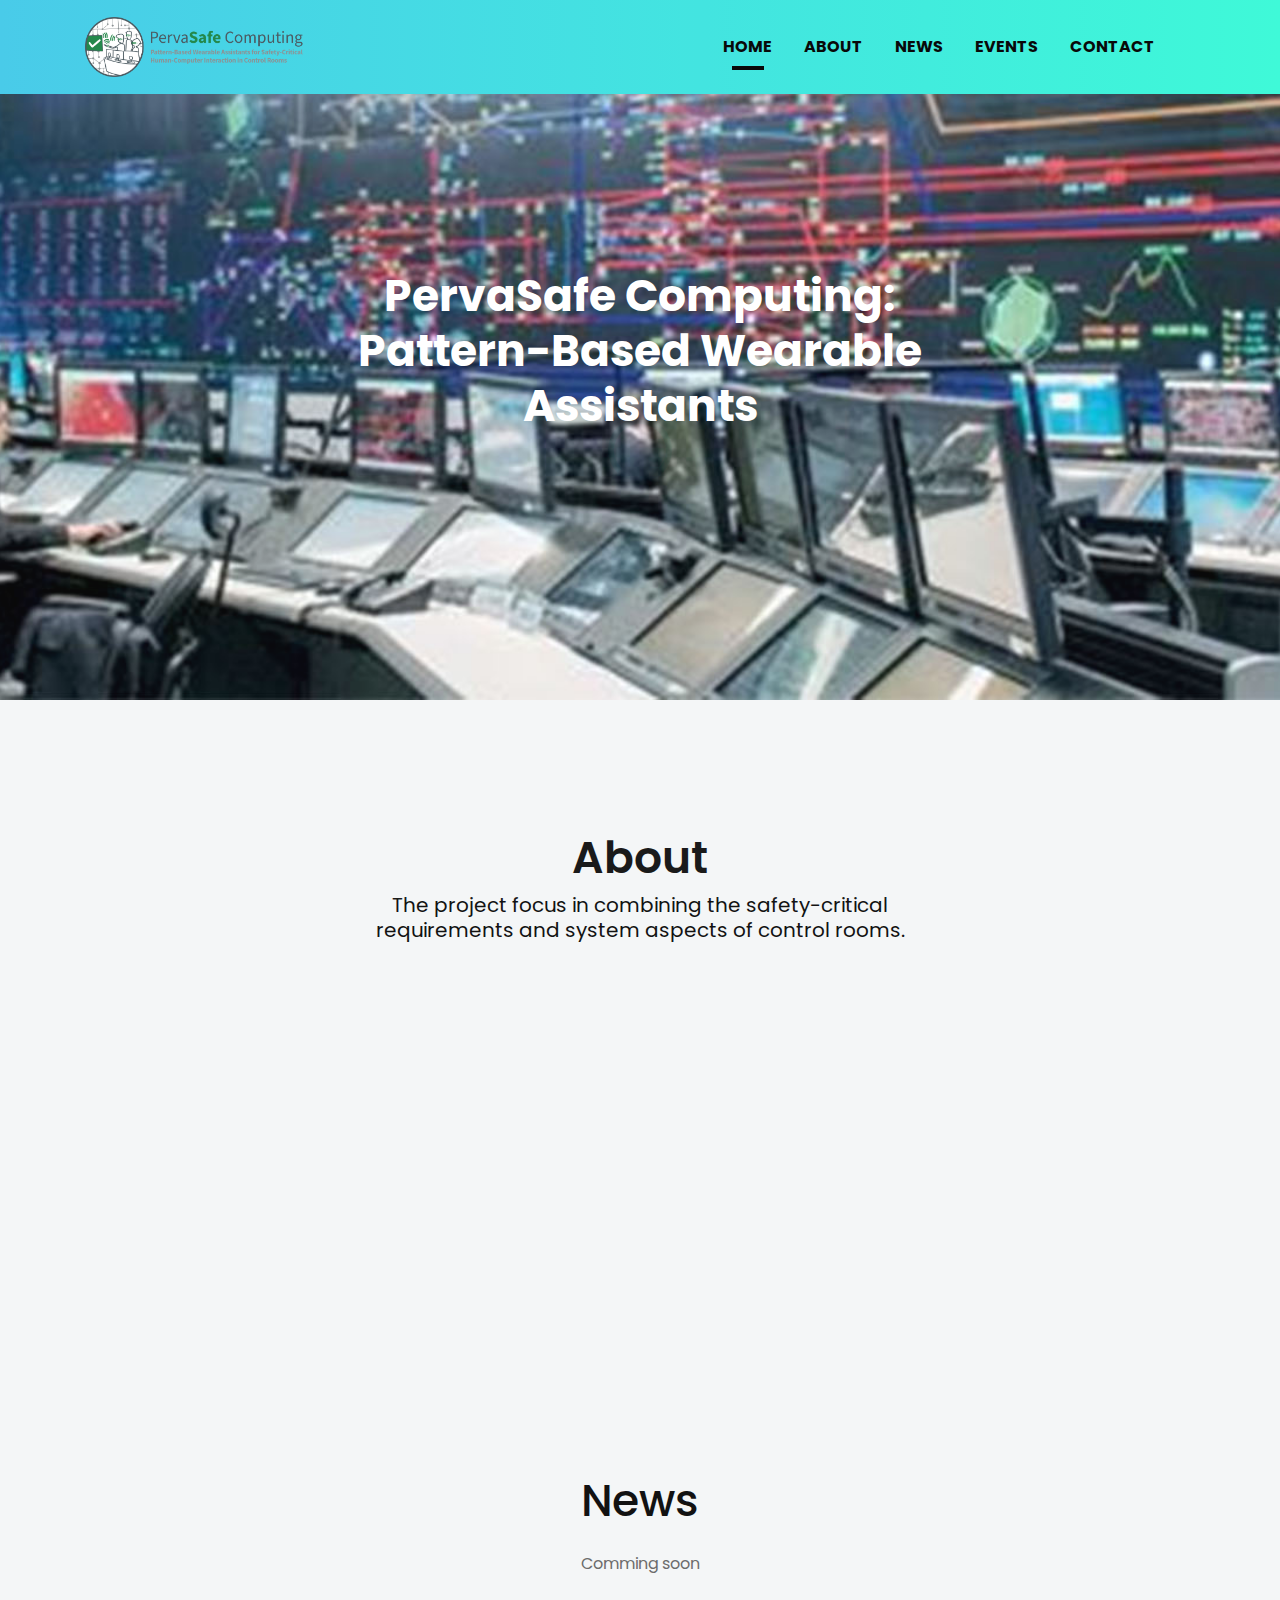
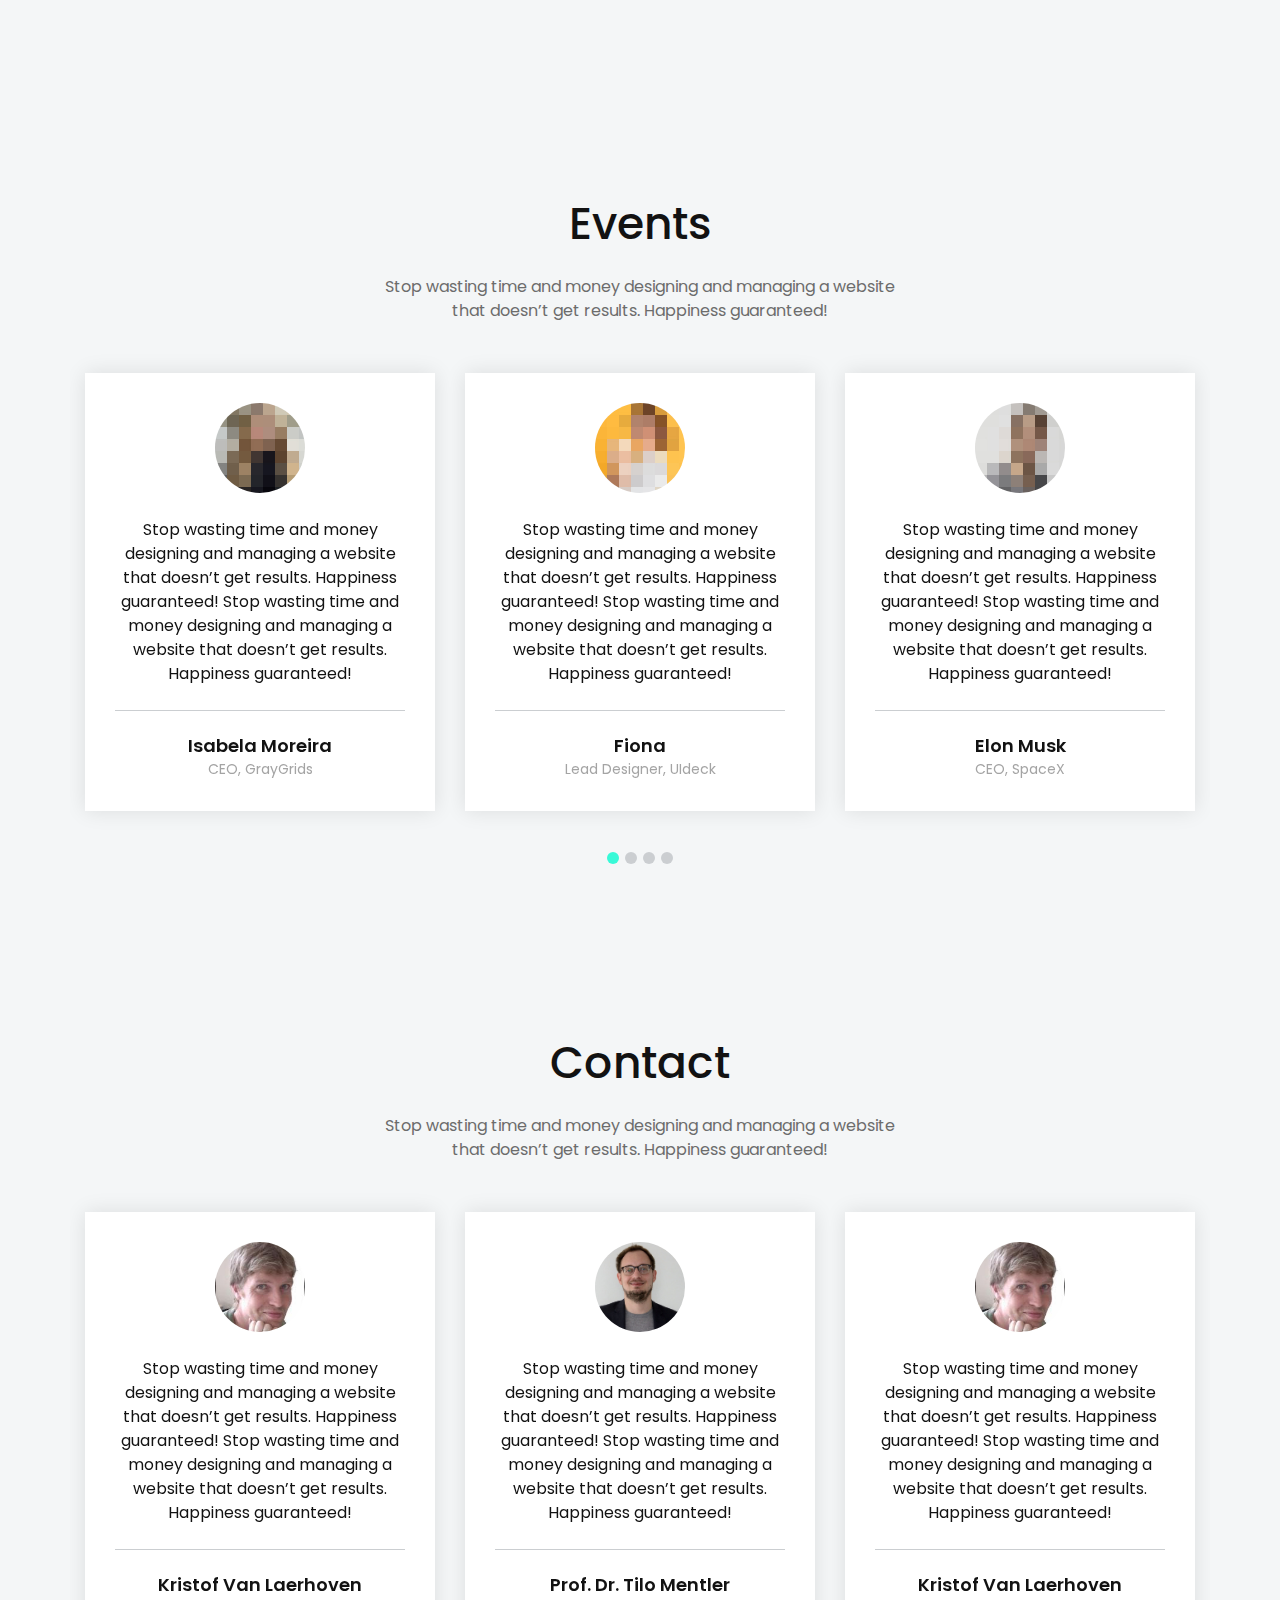
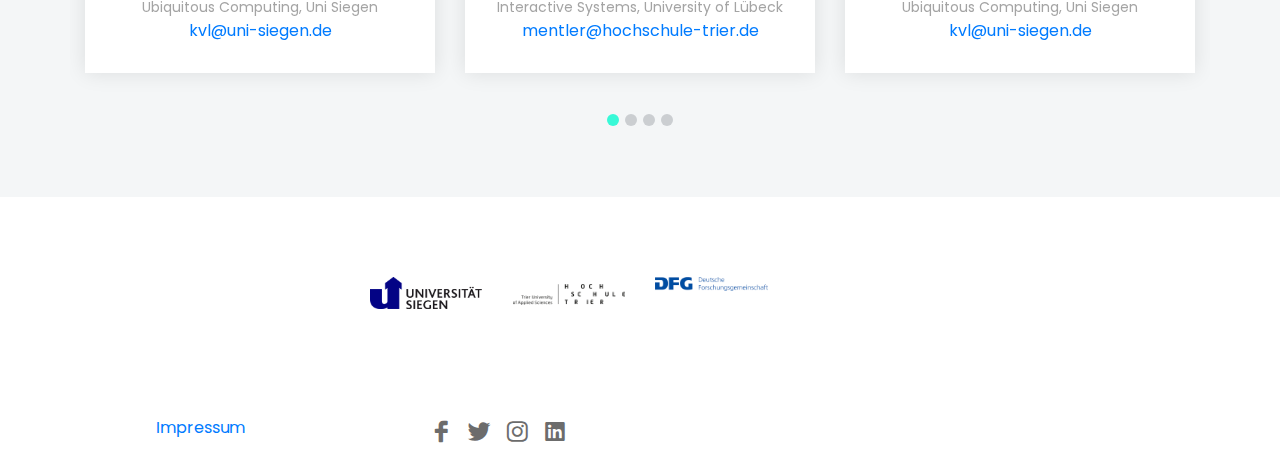
==== index.html @ 42435562 "Add files via upload" ====
<!doctype html>
<html lang="en">

<head>

    <!--====== Required meta tags ======-->
    <meta charset="utf-8">
    <meta http-equiv="x-ua-compatible" content="ie=edge">
    <meta name="description" content="">
    <meta name="viewport" content="width=device-width, initial-scale=1, shrink-to-fit=no">

    <!--====== Title ======-->
    <title>PervaSafe</title>

    <!--====== Favicon Icon ======-->
    <link rel="shortcut icon" href="assets/images/favicon.png" type="image/png">

    <!--====== Bootstrap css ======-->
    <link rel="stylesheet" href="assets/css/bootstrap.min.css">

    <!--====== Line Icons css ======-->
    <link rel="stylesheet" href="assets/css/LineIcons.css">

    <!--====== Magnific Popup css ======-->
    <link rel="stylesheet" href="assets/css/magnific-popup.css">

    <!--====== Slick css ======-->
    <link rel="stylesheet" href="assets/css/slick.css">

    <!--====== Animate css ======-->
    <link rel="stylesheet" href="assets/css/animate.css">

    <!--====== Default css ======-->
    <link rel="stylesheet" href="assets/css/default.css">

    <!--====== Style css ======-->
    <link rel="stylesheet" href="assets/css/style.css">


</head>

<body>
    
    <!--====== PRELOADER PART START ======-->

    <div class="preloader">
        <div class="loader">
            <div class="ytp-spinner">
                <div class="ytp-spinner-container">
                    <div class="ytp-spinner-rotator">
                        <div class="ytp-spinner-left">
                            <div class="ytp-spinner-circle"></div>
                        </div>
                        <div class="ytp-spinner-right">
                            <div class="ytp-spinner-circle"></div>
                        </div>
                    </div>
                </div>
            </div>
        </div>
    </div>

    <!--====== PRELOADER PART ENDS ======-->

    <!--====== NAVBAR PART START ======-->

    <section class="header-area">
        <div class="navbar-area">
            <div class="container">
                <div class="row">
                    <div class="col-lg-12">
                        <nav class="navbar navbar-expand-lg">
                            <a class="navbar-brand" href="#">
                                <img src="assets/images/logo.png" alt="Logo">
                            </a> 

                            <button class="navbar-toggler" type="button" data-toggle="collapse" data-target="#navbarEight" aria-controls="navbarEight" aria-expanded="false" aria-label="Toggle navigation">
                                <span class="toggler-icon"></span>
                                <span class="toggler-icon"></span>
                                <span class="toggler-icon"></span>
                            </button>

                            <div class="collapse navbar-collapse sub-menu-bar" id="navbarEight">
                                <ul class="navbar-nav ml-auto">
                                    <li class="nav-item active">
                                        <a class="page-scroll" href="#home">HOME</a>
                                    </li>
                                    <li class="nav-item">
                                        <a class="page-scroll" href="#about">ABOUT</a>
                                    </li>
                                    <li class="nav-item">
                                        <a class="page-scroll" href="#pricing">NEWS</a>
                                    </li>
                                    <li class="nav-item">
                                        <a class="page-scroll" href="#testimonial">EVENTS</a>
                                    </li>
                                    <li class="nav-item">
                                        <a class="page-scroll" href="#contact">CONTACT</a>
                                    </li>
                                </ul>
                            </div>
                        </nav> <!-- navbar -->
                    </div>
                </div> <!-- row -->
            </div> <!-- container -->
        </div> <!-- navbar area -->
        
        <div id="home" class="slider-area" style="pladding">
            <div class="bd-example">
                <div id="carouselOne" class="carousel slide" data-ride="carousel">
                    <!-- <ol class="carousel-indicators">
                        <li data-target="#carouselOne" data-slide-to="0" class="active"></li>
                        <li data-target="#carouselOne" data-slide-to="1"></li>
                        <li data-target="#carouselOne" data-slide-to="2"></li>
                    </ol> wurst -->

                    <div class="carousel-inner">
                        <div class="carousel-item bg_cover active" style="background-image: url(assets/images/slider-1.jpg)">
                            <div class="carousel-caption">
                                <div class="container">
                                    <div class="row justify-content-center">
                                        <div class="col-xl-8 col-lg-7 col-sm-10">
                                            <h2 class="carousel-title">
                                                PervaSafe Computing: <br>
                                                Pattern-Based Wearable 
                                                Assistants
                                            </h2>
                                        </div>
                                    </div> <!-- row -->
                                </div> <!-- container -->
                            </div> <!-- carousel caption -->
                        </div> <!-- carousel-item -->
                    </div> <!-- carousel-inner -->
                </div> <!-- carousel -->
            </div> <!-- bd-example -->
        </div>

    </section>

    <!--====== NAVBAR PART ENDS ======-->
    
    <!--====== ABOUT PART START ======-->

    <section id="about" class="about-area">
        <div class="container">
            <div class="row justify-content-center">
                <div class="col-xl-6 col-lg-8">
                    <!-- <div class="about-image text-center wow fadeInUp" data-wow-duration="1.5s" data-wow-offset="100">
                        <img src="assets/images/services.png" alt="services">
                    </div> -->
                    <div class="section-title text-center mt-30 pb-40">
                        <h4 class="title wow fadeInUp" data-wow-duration="0.5s" data-wow-delay="0.6s">About</h4>
                        <p class="text wow fadeInUp" data-wow-duration="0.5s" data-wow-delay="0.8s">
                            The project focus in combining the safety-critical requirements and system aspects of control rooms.
                        </p>
                    </div> <!-- section title -->
                </div>
            </div> <!-- row -->
            
            <div class="row">
                <div class="col-lg-6">
                    <div class="single-about d-sm-flex mt-30 wow fadeInUp" data-wow-duration="0.5s" data-wow-delay="0.2s">
                        <div class="about-icon">
                            <img src="assets/images/icon-1.png" alt="Icon">
                        </div>
                        <div class="about-content media-body">
                            <h4 class="about-title">Design pattern</h4>
                            <p class="text">Derive design patterns as vocabulary and a pattern language for scalable interaction</p>
                        </div>
                    </div> <!-- single about -->
                </div>
                <div class="col-lg-6">
                    <div class="single-about d-sm-flex mt-30 wow fadeInUp" data-wow-duration="0.5s" data-wow-delay="0.4s">
                        <div class="about-icon">
                            <img src="assets/images/icon-2.png" alt="Icon">
                        </div>
                        <div class="about-content media-body">
                            <h4 class="about-title">Human-centered design process</h4>
                            <p class="text">Design in control rooms following a human-centered and participatory design process.</p>
                        </div>
                    </div> <!-- single about -->
                </div>
                <div class="col-lg-6">
                    <div class="single-about d-sm-flex mt-30 wow fadeInUp" data-wow-duration="0.5s" data-wow-delay="0.6s">
                        <div class="about-icon">
                            <img src="assets/images/icon-3.png" alt="Icon">
                        </div>
                        <div class="about-content media-body">
                            <h4 class="about-title">Wearable technologies</h4>
                            <p class="text">Design a wearable framework for control room operators</p>
                        </div>
                    </div> <!-- single about -->
                </div>
                <div class="col-lg-6">
                    <div class="single-about d-sm-flex mt-30 wow fadeInUp" data-wow-duration="0.5s" data-wow-delay="0.8s">
                        <div class="about-icon">
                            <img src="assets/images/icon-4.png" alt="Icon">
                        </div>
                        <div class="about-content media-body">
                            <h4 class="about-title">Validate and evaluation</h4>
                            <p class="text">Validate and evaluate the resulting design patterns and their realization with the aid of wearable assistants</p>
                        </div>
                    </div> <!-- single about -->
                </div>
            </div> <!-- row -->
        </div> <!-- container -->
    </section>

    <!--====== ABOUT PART ENDS ======-->
    
    <!--====== portfolio PART START ======-->

    <!-- <section id="portfolio" class="portfolio-area">
        <div class="container">
            <div class="row justify-content-center">
                <div class="col-lg-6">
                    <div class="section-title text-center pb-20">
                        <h3 class="title">Our Portfolio</h3>
                        <p class="text">Stop wasting time and money designing and managing a website that doesn’t get results. Happiness guaranteed!</p>
                    </div> <!-- row -->
                <!-- </div> -->
            <!-- </div> row -->
            <!-- <div class="row">
                <div class="col-lg-12">
                    <div class="portfolio-menu pt-30 text-center">
                        <ul>
                            <li data-filter="*" class="active">ALL WORK</li>
                            <li data-filter=".branding-3">BRANDING</li>
                            <li data-filter=".marketing-3">MARKETING</li>
                            <li data-filter=".planning-3">PLANNING</li>
                            <li data-filter=".research-3">RESEARCH</li>
                        </ul>
                    </div> <!-- portfolio menu -->
                <!-- </div>
            </div> row -->
            <!-- <div class="row grid">
                <div class="col-lg-4 col-sm-6 branding-3 planning-3">
                    <div class="single-portfolio mt-30 wow fadeInUp" data-wow-duration="1.5s" data-wow-delay="0.2s">
                        <div class="portfolio-image">
                            <img src="assets/images/portfolio-1.png" alt="">
                            <div class="portfolio-overlay d-flex align-items-center justify-content-center">
                                <div class="portfolio-content">
                                    <div class="portfolio-icon">
                                        <a class="image-popup" href="assets/images/portfolio-1.png"><i class="lni-zoom-in"></i></a>
                                    </div>
                                    <div class="portfolio-icon">
                                        <a href="#"><i class="lni-link"></i></a>
                                    </div>
                                </div>
                            </div>
                        </div>
                        <div class="portfolio-text">
                            <h4 class="portfolio-title"><a href="#">Graphics Design</a></h4>
                            <p class="text">Short description for the ones who look for something new. Awesome!</p>
                        </div>
                    </div> <!-- single portfolio -->
                <!-- </div> -->
                <!-- <div class="col-lg-4 col-sm-6 marketing-3 research-3"> -->
                    <!-- <div class="single-portfolio mt-30 wow fadeInUp" data-wow-duration="1.5s" data-wow-delay="0.4s"> -->
                        <!-- <div class="portfolio-image"> -->
                            <!-- <img src="assets/images/portfolio-2.png" alt="">
                            <div class="portfolio-overlay d-flex align-items-center justify-content-center">
                                <div class="portfolio-content">
                                    <div class="portfolio-icon">
                                        <a class="image-popup" href="assets/images/portfolio-2.png"><i class="lni-zoom-in"></i></a>
                                    </div>
                                    <div class="portfolio-icon">
                                        <a href="#"><i class="lni-link"></i></a>
                                    </div>
                                </div>
                            </div>
                        </div> -->
                        <!-- <div class="portfolio-text">
                            <h4 class="portfolio-title"><a href="#">Graphics Design</a></h4>
                            <p class="text">Short description for the ones who look for something new. Awesome!</p>
                        </div> -->
<!-- single portfolio -->
                <!-- </div> -->
                <!-- <div class="col-lg-4 col-sm-6 branding-3 marketing-3">
                    <div class="single-portfolio mt-30 wow fadeInUp" data-wow-duration="1.5s" data-wow-delay="0.7s">
                        <div class="portfolio-image">
                            <img src="assets/images/portfolio-3.png" alt="">
                            <div class="portfolio-overlay d-flex align-items-center justify-content-center">
                                <div class="portfolio-content">
                                    <div class="portfolio-icon">
                                        <a class="image-popup" href="assets/images/portfolio-3.png"><i class="lni-zoom-in"></i></a>
                                    </div>
                                    <div class="portfolio-icon">
                                        <a href="#"><i class="lni-link"></i></a>
                                    </div>
                                </div>
                            </div>
                        </div>
                        <div class="portfolio-text">
                            <h4 class="portfolio-title"><a href="#">Graphics Design</a></h4>
                            <p class="text">Short description for the ones who look for something new. Awesome!</p>
                        </div>
                    </div> <!-- single portfolio -->
                <!-- </div> -->
                <!-- <div class="col-lg-4 col-sm-6 planning-3 research-3">
                    <div class="single-portfolio mt-30 wow fadeInUp" data-wow-duration="1.5s" data-wow-delay="0.2s">
                        <div class="portfolio-image">
                            <img src="assets/images/portfolio-4.png" alt="">
                            <div class="portfolio-overlay d-flex align-items-center justify-content-center">
                                <div class="portfolio-content">
                                    <div class="portfolio-icon">
                                        <a class="image-popup" href="assets/images/portfolio-4.png"><i class="lni-zoom-in"></i></a>
                                    </div>
                                    <div class="portfolio-icon">
                                        <a href="#"><i class="lni-link"></i></a>
                                    </div>
                                </div>
                            </div>
                        </div>
                        <div class="portfolio-text">
                            <h4 class="portfolio-title"><a href="#">Graphics Design</a></h4>
                            <p class="text">Short description for the ones who look for something new. Awesome!</p>
                        </div>
                    </div> <!-- single portfolio -->
                <!-- </div> -->
                <!-- <div class="col-lg-4 col-sm-6 marketing-3">
                    <div class="single-portfolio mt-30 wow fadeInUp" data-wow-duration="1.5s" data-wow-delay="0.4s">
                        <div class="portfolio-image">
                            <img src="assets/images/portfolio-5.png" alt="">
                            <div class="portfolio-overlay d-flex align-items-center justify-content-center">
                                <div class="portfolio-content">
                                    <div class="portfolio-icon">
                                        <a class="image-popup" href="assets/images/portfolio-5.png"><i class="lni-zoom-in"></i></a>
                                    </div>
                                    <div class="portfolio-icon">
                                        <a href="#"><i class="lni-link"></i></a>
                                    </div>
                                </div>
                            </div>
                        </div>
                        <div class="portfolio-text">
                            <h4 class="portfolio-title"><a href="#">Graphics Design</a></h4>
                            <p class="text">Short description for the ones who look for something new. Awesome!</p>
                        </div>
                    </div> <!-- single portfolio -->
                <!-- </div> -->
                <!-- <div class="col-lg-4 col-sm-6 planning-3">
                    <div class="single-portfolio mt-30 wow fadeInUp" data-wow-duration="1.5s" data-wow-delay="0.7s">
                        <div class="portfolio-image">
                            <img src="assets/images/portfolio-6.png" alt="">
                            <div class="portfolio-overlay d-flex align-items-center justify-content-center">
                                <div class="portfolio-content">
                                    <div class="portfolio-icon">
                                        <a class="image-popup" href="assets/images/portfolio-6.png"><i class="lni-zoom-in"></i></a>
                                    </div>
                                    <div class="portfolio-icon">
                                        <a href="#"><i class="lni-link"></i></a>
                                    </div>
                                </div>
                            </div>
                        </div>
                        <div class="portfolio-text">
                            <h4 class="portfolio-title"><a href="#">Graphics Design</a></h4>
                            <p class="text">Short description for the ones who look for something new. Awesome!</p>
                        </div>
                    </div> single portfolio -->
                <!-- </div>
            </div> row --> 
        <!-- </div> container -->
    <!-- </section> -->

    <!--====== portfolio PART ENDS ======-->
    
    <!--====== PRINICNG STYLE EIGHT START ======-->

    <section id="pricing" class="pricing-area">
        <div class="container">
            <div class="row justify-content-center">
                <div class="col-lg-6">
                    <div class="section-title text-center pb-20">
                        <h3 class="title">News</h3>
                        <p class="text">Comming soon</p>
                    </div> <!-- section title -->
                </div>
            </div> <!-- row -->
            <!-- <div class="row justify-content-center">                
                <div class="col-lg-4 col-md-7 col-sm-9">
                    <div class="pricing-style-one mt-40 wow fadeIn" data-wow-duration="1.5s" data-wow-delay="0.2s">
                        <div class="pricing-icon text-center">
                            <img src="assets/images/wman.svg" alt="">
                        </div>
                        <div class="pricing-header text-center">
                            <h5 class="sub-title">Basic</h5>
                            <p class="month"><span class="price">$ 199</span>/month</p>
                        </div>
                        <div class="pricing-list">
                            <ul>
                                <li><i class="lni-check-mark-circle"></i> Carefully crafted components</li>
                                <li><i class="lni-check-mark-circle"></i> Amazing page examples</li>
                            </ul>
                        </div>
                        <div class="pricing-btn rounded-buttons text-center">
                            <a class="main-btn rounded-three" href="#">GET STARTED</a>
                        </div>
                    </div> pricing style one
                </div> -->
                
                <!-- <div class="col-lg-4 col-md-7 col-sm-9">
                    <div class="pricing-style-one mt-40 wow fadeIn" data-wow-duration="1.5s" data-wow-delay="0.5s">
                        <div class="pricing-icon text-center">
                            <img src="assets/images/wman.svg" alt="">
                        </div>
                        <div class="pricing-header text-center">
                            <h5 class="sub-title">Pro</h5>
                            <p class="month"><span class="price">$ 399</span>/month</p>
                        </div>
                        <div class="pricing-list">
                            <ul>
                                <li><i class="lni-check-mark-circle"></i> Carefully crafted components</li>
                                <li><i class="lni-check-mark-circle"></i> Amazing page examples</li>
                            </ul>
                        </div>
                        <div class="pricing-btn rounded-buttons text-center">
                            <a class="main-btn rounded-three" href="#">GET STARTED</a>
                        </div>
                    </div> <!-- pricing style one -->
                <!-- </div> -->
                
                <!-- <div class="col-lg-4 col-md-7 col-sm-9">
                    <div class="pricing-style-one mt-40 wow fadeIn" data-wow-duration="1.5s" data-wow-delay="0.8s">
                        <div class="pricing-icon text-center">
                            <img src="assets/images/wman.svg" alt="">
                        </div>
                        <div class="pricing-header text-center">
                            <h5 class="sub-title">Enterprise</h5>
                            <p class="month"><span class="price">$ 699</span>/month</p>
                        </div>
                        <div class="pricing-list">
                            <ul>
                                <li><i class="lni-check-mark-circle"></i> Carefully crafted components</li>
                                <li><i class="lni-check-mark-circle"></i> Amazing page examples</li>
                            </ul>
                        </div>
                        <div class="pricing-btn rounded-buttons text-center">
                            <a class="main-btn rounded-three" href="#">GET STARTED</a>
                        </div>
                    </div> <!-- pricing style one -->
                <!-- </div> -->
            </div> <!-- row -->
        </div> 
    </section>

    <!--====== PRINICNG STYLE EIGHT ENDS ======-->
        
    <!--====== TESTIMONIAL THREE PART START ======-->

    <section id="testimonial" class="testimonial-area">
        <div class="container">
            <div class="row justify-content-center">
                <div class="col-lg-6">
                    <div class="section-title text-center pb-20">
                        <h3 class="title">Events</h3>
                        <p class="text">Stop wasting time and money designing and managing a website that doesn’t get results. Happiness guaranteed!</p>
                    </div> <!-- section title -->
                </div>
            </div> <!-- row -->
            
            <div class="row">
                <div class="col-lg-12">
                    <div class="row testimonial-active">
                        <div class="col-lg-4">
                            <div class="single-testimonial mt-30 mb-30 text-center">
                                <div class="testimonial-image">
                                    <img src="assets/images/author-3.jpg" alt="Author">
                                </div>
                                <div class="testimonial-content">
                                    <p class="text">Stop wasting time and money designing and managing a website that doesn’t get results. Happiness guaranteed! Stop wasting time and money designing and managing a website that doesn’t get results. Happiness guaranteed!</p>
                                    <h6 class="author-name">Isabela Moreira</h6>
                                    <span class="sub-title">CEO, GrayGrids</span>
                                </div>
                            </div> <!-- single testimonial -->
                        </div>
                        <div class="col-lg-4">
                            <div class="single-testimonial mt-30 mb-30 text-center">
                                <div class="testimonial-image">
                                    <img src="assets/images/author-1.jpg" alt="Author">
                                </div>
                                <div class="testimonial-content">
                                    <p class="text">Stop wasting time and money designing and managing a website that doesn’t get results. Happiness guaranteed! Stop wasting time and money designing and managing a website that doesn’t get results. Happiness guaranteed!</p>
                                    <h6 class="author-name">Fiona</h6>
                                    <span class="sub-title">Lead Designer, UIdeck</span>
                                </div>
                            </div> <!-- single testimonial -->
                        </div>
                        <div class="col-lg-4">
                            <div class="single-testimonial mt-30 mb-30 text-center">
                                <div class="testimonial-image">
                                    <img src="assets/images/author-2.jpg" alt="Author">
                                </div>
                                <div class="testimonial-content">
                                    <p class="text">Stop wasting time and money designing and managing a website that doesn’t get results. Happiness guaranteed! Stop wasting time and money designing and managing a website that doesn’t get results. Happiness guaranteed!</p>
                                    <h6 class="author-name">Elon Musk</h6>
                                    <span class="sub-title">CEO, SpaceX</span>
                                </div>
                            </div> <!-- single testimonial -->
                        </div>
                        <div class="col-lg-4">
                            <div class="single-testimonial mt-30 mb-30 text-center">
                                <div class="testimonial-image">
                                    <img src="assets/images/author-4.jpg" alt="Author">
                                </div>
                                <div class="testimonial-content">
                                    <p class="text">Stop wasting time and money designing and managing a website that doesn’t get results. Happiness guaranteed! Stop wasting time and money designing and managing a website that doesn’t get results. Happiness guaranteed!</p>
                                    <h6 class="author-name">Fajar Siddiq</h6>
                                    <span class="sub-title">CEO, MakerFlix</span>
                                </div>
                            </div> <!-- single testimonial -->
                        </div>
                    </div> <!-- row -->
                </div>
            </div> <!-- row -->
        </div> <!-- container -->
    </section>

    <!--====== TESTIMONIAL THREE PART ENDS ======-->
    
    
    <!--====== CONTACT THREE PART START ======-->

    <section id="contact" class="testimonial-area">
        <div class="container">
            <div class="row justify-content-center">
                <div class="col-lg-6">
                    <div class="section-title text-center pb-20">
                        <h3 class="title">Contact</h3>
                        <p class="text">Stop wasting time and money designing and managing a website that doesn’t get results. Happiness guaranteed!</p>
                    </div> <!-- section title -->
                </div>
            </div> <!-- row -->
            
            <div class="row">
                <div class="col-lg-12">
                    <div class="row testimonial-active">
                        <div class="col-lg-4">
                            <div class="single-testimonial mt-30 mb-30 text-center">
                                <div class="testimonial-image">
                                    <img src="assets/images/kristof.jpg" alt="Author">
                                </div>
                                <div class="testimonial-content">
                                    <p class="text">Stop wasting time and money designing and managing a website that doesn’t get results. Happiness guaranteed! Stop wasting time and money designing and managing a website that doesn’t get results. Happiness guaranteed!</p>
                                    <h6 class="author-name">Kristof Van Laerhoven</h6>
                                    <span class="sub-title">Ubiquitous Computing, Uni Siegen</span>
                                    <a href="mailto:kvl@uni-siegen.de">kvl@uni-siegen.de</a>
                                </div>
                            </div> <!-- single testimonial -->
                        </div>
                        <div class="col-lg-4">
                            <div class="single-testimonial mt-30 mb-30 text-center">
                                <div class="testimonial-image">
                                    <img src="assets/images/tilo.jpg" alt="Author">
                                </div>
                                <div class="testimonial-content">
                                    <p class="text">Stop wasting time and money designing and managing a website that doesn’t get results. Happiness guaranteed! Stop wasting time and money designing and managing a website that doesn’t get results. Happiness guaranteed!</p>
                                    <h6 class="author-name">Prof. Dr. Tilo Mentler</h6>
                                    <span class="sub-title">Interactive Systems, University of Lübeck</span>
                                    <a href="mailto:mentler@hochschule-trier.de">mentler@hochschule-trier.de</a>
                                </div>
                            </div> <!-- single testimonial -->
                        </div>
                        <div class="col-lg-4">
                            <div class="single-testimonial mt-30 mb-30 text-center">
                                <div class="testimonial-image">
                                    <img src="assets/images/kristof.jpg" alt="Author">
                                </div>
                                <div class="testimonial-content">
                                    <p class="text">Stop wasting time and money designing and managing a website that doesn’t get results. Happiness guaranteed! Stop wasting time and money designing and managing a website that doesn’t get results. Happiness guaranteed!</p>
                                    <h6 class="author-name">Kristof Van Laerhoven</h6>
                                    <span class="sub-title">Ubiquitous Computing, Uni Siegen</span>
                                    <a href="mailto:kvl@uni-siegen.de">kvl@uni-siegen.de</a>
                                </div>
                            </div> <!-- single testimonial -->
                        </div>
                        <div class="col-lg-4">
                            <div class="single-testimonial mt-30 mb-30 text-center">
                                <div class="testimonial-image">
                                    <img src="assets/images/tilo.jpg" alt="Author">
                                </div>
                                <div class="testimonial-content">
                                    <p class="text">Stop wasting time and money designing and managing a website that doesn’t get results. Happiness guaranteed! Stop wasting time and money designing and managing a website that doesn’t get results. Happiness guaranteed!</p>
                                    <h6 class="author-name">Prof. Dr. Tilo Mentler</h6>
                                    <span class="sub-title">Institute for Multimedia and Interactive Systems (IMIS), University of Lübeck</span>
                                </div>
                            </div> <!-- single testimonial -->
                        </div>
                    </div> <!-- row -->
                </div>
            </div> <!-- row -->
        </div> <!-- container -->
    </section>

    <!--====== CONTACT THREE PART ENDS ======-->

    <!--====== CLIENT LOGO PART START ======-->

    <section id="client" class="client-logo-area">
        <div class="container">
            <div class="row client-active">
                <div class="col-lg-3">
                    <div class="single-client text-center">
                        <img src="assets/images/client_logo_01.png" alt="Logo">
                    </div> <!-- single client -->
                </div>
                <div class="col-lg-3">
                    <div class="single-client text-center">
                        <img src="assets/images/client_logo_02.png" alt="Logo">
                    </div> <!-- single client -->
                </div>
                <div class="col-lg-3">
                    <div class="single-client text-center">
                        <img src="assets/images/client_logo_03.png" alt="Logo">
                    </div> <!-- single client -->
                </div>
            </div> <!-- row -->
        </div> <!-- container -->
    </section>

    <!--====== CLIENT LOGO PART ENDS ======-->
    
    <!--====== FOOTER FOUR PART START ======-->

    <footer id="footer" class="footer-area">
        <!--' footer widget 
        <div class="footer-widget">
            <div class="container">
                <div class="row">
                    <div class="col-lg-3 col-sm-6">
                        <div class="footer-link">
                            <h6 class="footer-title">Company</h6>
                            <ul>
                                <li><a href="#">About</a></li>
                                <li><a href="#">Contact</a></li>
                                <li><a href="#">Profile</a></li>
                            </ul>
                        </div> <!-- footer link -->
                    <!-- </div>
                    <div class="col-lg-3 col-sm-6">
                        <div class="footer-link">
                            <h6 class="footer-title">Solutions</h6>
                            <ul>
                                <li><a href="#">Facilities Services</a></li>
                                <li><a href="#">Workplace Staffing</a></li>
                                <li><a href="#">Project Management</a></li>
                            </ul>
                        </div> <!-- footer link -->
                    <!-- </div>
                    <div class="col-lg-3 col-sm-6">
                        <div class="footer-link">
                            <h6 class="footer-title">Product & Services</h6>
                            <ul>
                                <li><a href="#">Products</a></li>
                                <li><a href="#">Business</a></li>
                                <li><a href="#">Developer</a></li>
                            </ul>
                        </div> <!-- footer link -->
                    <!-- </div>
                    <div class="col-lg-3 col-sm-6">
                        <div class="footer-link">
                            <h6 class="footer-title">Help & Suuport</h6>
                            <ul>
                                <li><a href="#">Support Center</a></li>
                                <li><a href="#">FAQ</a></li>
                                <li><a href="#">Terms & Conditions</a></li>
                            </ul>
                        </div> <!-- footer link -->
                    <!-- </div>
                </div> <!-- row -->
            <!-- </div> <!-- container -->
        <!-- </div>  -->
        <div class="footer-copyright">
            <div class="container">
                <div class="row align-items-right">
                    <div class="col-lg-2">
                        <div class="footer-logo text-right mt-10">
                            <a href="index.html">Impressum</a>
                        </div> <!-- footer logo -->
                    </div>
                    <div class="col-lg-5">
                        <ul class="social text-center text-lg-center mt-10">
                            <li><a href="https://facebook.com/uideckHQ"><i class="lni-facebook-filled"></i></a></li>
                            <li><a href="https://twitter.com/uideckHQ"><i class="lni-twitter-original"></i></a></li>
                            <li><a href="https://instagram.com/uideckHQ"><i class="lni-instagram-original"></i></a></li>
                            <li><a href="#"><i class="lni-linkedin-original"></i></a></li>
                        </ul> <!-- social -->
                    </div>
                </div> <!-- row -->
            </div> <!-- container -->
        </div> <!-- footer copyright -->
    </footer>

    <!--====== FOOTER FOUR PART ENDS ======-->
    
    <!--====== BACK TOP TOP PART START ======-->

    <a href="#" class="back-to-top"><i class="lni-chevron-up"></i></a>

    <!--====== BACK TOP TOP PART ENDS ======-->  

    <!--====== PART START ======-->



    <!--====== PART ENDS ======-->










    <!--====== jquery js ======-->
    <script src="assets/js/vendor/modernizr-3.6.0.min.js"></script>
    <script src="assets/js/vendor/jquery-1.12.4.min.js"></script>

    <!--====== Bootstrap js ======-->
    <script src="assets/js/bootstrap.min.js"></script>
    <script src="assets/js/popper.min.js"></script>

    <!--====== Slick js ======-->
    <script src="assets/js/slick.min.js"></script>

    <!--====== Isotope js ======-->
    <script src="assets/js/isotope.pkgd.min.js"></script>

    <!--====== Images Loaded js ======-->
    <script src="assets/js/imagesloaded.pkgd.min.js"></script>

    <!--====== Magnific Popup js ======-->
    <script src="assets/js/jquery.magnific-popup.min.js"></script>

    <!--====== Scrolling js ======-->
    <script src="assets/js/scrolling-nav.js"></script>
    <script src="assets/js/jquery.easing.min.js"></script>

    <!--====== wow js ======-->
    <script src="assets/js/wow.min.js"></script>

    <!--====== Main js ======-->
    <script src="assets/js/main.js"></script>

</body>

</html>
---- assets/css/default.css ----
/* Deafult Margin & Padding */
/*-- Margin Top --*/
.mt-5 {
	margin-top: 5px;
}
.mt-10 {
	margin-top: 10px;
}
.mt-15 {
	margin-top: 15px;
}
.mt-20 {
	margin-top: 20px;
}
.mt-25 {
	margin-top: 25px;
}
.mt-30 {
	margin-top: 30px;
}
.mt-35 {
	margin-top: 35px;
}
.mt-40 {
	margin-top: 40px;
}
.mt-45 {
	margin-top: 45px;
}
.mt-50 {
	margin-top: 50px;
}
.mt-55 {
	margin-top: 55px;
}
.mt-60 {
	margin-top: 60px;
}
.mt-65 {
	margin-top: 65px;
}
.mt-70 {
	margin-top: 70px;
}
.mt-75 {
	margin-top: 75px;
}
.mt-80 {
	margin-top: 80px;
}
.mt-85 {
	margin-top: 85px;
}
.mt-90 {
	margin-top: 90px;
}
.mt-95 {
	margin-top: 95px;
}
.mt-100 {
	margin-top: 100px;
}
.mt-105 {
	margin-top: 105px;
}
.mt-110 {
	margin-top: 110px;
}
.mt-115 {
	margin-top: 115px;
}
.mt-120 {
	margin-top: 120px;
}
.mt-125 {
	margin-top: 125px;
}
.mt-130 {
	margin-top: 130px;
}
.mt-135 {
	margin-top: 135px;
}
.mt-140 {
	margin-top: 140px;
}
.mt-145 {
	margin-top: 145px;
}
.mt-150 {
	margin-top: 150px;
}
.mt-155 {
	margin-top: 155px;
}
.mt-160 {
	margin-top: 160px;
}
.mt-165 {
	margin-top: 165px;
}
.mt-170 {
	margin-top: 170px;
}
.mt-175 {
	margin-top: 175px;
}
.mt-180 {
	margin-top: 180px;
}
.mt-185 {
	margin-top: 185px;
}
.mt-190 {
	margin-top: 190px;
}
.mt-195 {
	margin-top: 195px;
}
.mt-200 {
	margin-top: 200px;
}
/*-- Margin Bottom --*/

.mb-5 {
	margin-bottom: 5px;
}
.mb-10 {
	margin-bottom: 10px;
}
.mb-15 {
	margin-bottom: 15px;
}
.mb-20 {
	margin-bottom: 20px;
}
.mb-25 {
	margin-bottom: 25px;
}
.mb-30 {
	margin-bottom: 30px;
}
.mb-35 {
	margin-bottom: 35px;
}
.mb-40 {
	margin-bottom: 40px;
}
.mb-45 {
	margin-bottom: 45px;
}
.mb-50 {
	margin-bottom: 50px;
}
.mb-55 {
	margin-bottom: 55px;
}
.mb-60 {
	margin-bottom: 60px;
}
.mb-65 {
	margin-bottom: 65px;
}
.mb-70 {
	margin-bottom: 70px;
}
.mb-75 {
	margin-bottom: 75px;
}
.mb-80 {
	margin-bottom: 80px;
}
.mb-85 {
	margin-bottom: 85px;
}
.mb-90 {
	margin-bottom: 90px;
}
.mb-95 {
	margin-bottom: 95px;
}
.mb-100 {
	margin-bottom: 100px;
}
.mb-105 {
	margin-bottom: 105px;
}
.mb-110 {
	margin-bottom: 110px;
}
.mb-115 {
	margin-bottom: 115px;
}
.mb-120 {
	margin-bottom: 120px;
}
.mb-125 {
	margin-bottom: 125px;
}
.mb-130 {
	margin-bottom: 130px;
}
.mb-135 {
	margin-bottom: 135px;
}
.mb-140 {
	margin-bottom: 140px;
}
.mb-145 {
	margin-bottom: 145px;
}
.mb-150 {
	margin-bottom: 150px;
}
.mb-155 {
	margin-bottom: 155px;
}
.mb-160 {
	margin-bottom: 160px;
}
.mb-165 {
	margin-bottom: 165px;
}
.mb-170 {
	margin-bottom: 170px;
}
.mb-175 {
	margin-bottom: 175px;
}
.mb-180 {
	margin-bottom: 180px;
}
.mb-185 {
	margin-bottom: 185px;
}
.mb-190 {
	margin-bottom: 190px;
}
.mb-195 {
	margin-bottom: 195px;
}
.mb-200 {
	margin-bottom: 200px;
}
/*-- margin left --*/
.ml-5 {
	margin-left: 5px;
}
.ml-10 {
	margin-left: 10px;
}
.ml-15 {
	margin-left: 15px;
}
.ml-20 {
	margin-left: 20px;
}
.ml-25 {
	margin-left: 25px;
}
.ml-30 {
	margin-left: 30px;
}
.ml-35 {
	margin-left: 35px;
}
.ml-40 {
	margin-left: 40px;
}
.ml-45 {
	margin-left: 45px;
}
.ml-50 {
	margin-left: 50px;
}
.ml-55 {
	margin-left: 55px;
}
.ml-60 {
	margin-left: 60px;
}
.ml-65 {
	margin-left: 65px;
}
.ml-70 {
	margin-left: 70px;
}
.ml-75 {
	margin-left: 75px;
}
.ml-80 {
	margin-left: 80px;
}
.ml-85 {
	margin-left: 85px;
}
.ml-90 {
	margin-left: 90px;
}
.ml-95 {
	margin-left: 95px;
}
.ml-100 {
	margin-left: 100px;
}
.ml-105 {
	margin-left: 105px;
}
.ml-110 {
	margin-left: 110px;
}
.ml-115 {
	margin-left: 115px;
}
.ml-120 {
	margin-left: 120px;
}
.ml-125 {
	margin-left: 125px;
}
.ml-130 {
	margin-left: 130px;
}
.ml-135 {
	margin-left: 135px;
}
.ml-140 {
	margin-left: 140px;
}
.ml-145 {
	margin-left: 145px;
}
.ml-150 {
	margin-left: 150px;
}
.ml-155 {
	margin-left: 155px;
}
.ml-160 {
	margin-left: 160px;
}
.ml-165 {
	margin-left: 165px;
}
.ml-170 {
	margin-left: 170px;
}
.ml-175 {
	margin-left: 175px;
}
.ml-180 {
	margin-left: 180px;
}
.ml-185 {
	margin-left: 185px;
}
.ml-190 {
	margin-left: 190px;
}
.ml-195 {
	margin-left: 195px;
}
.ml-200 {
	margin-left: 200px;
}
/*-- margin right --*/
.mr-5 {
	margin-right: 5px;
}
.mr-10 {
	margin-right: 10px;
}
.mr-15 {
	margin-right: 15px;
}
.mr-20 {
	margin-right: 20px;
}
.mr-25 {
	margin-right: 25px;
}
.mr-30 {
	margin-right: 30px;
}
.mr-35 {
	margin-right: 35px;
}
.mr-40 {
	margin-right: 40px;
}
.mr-45 {
	margin-right: 45px;
}
.mr-50 {
	margin-right: 50px;
}
.mr-55 {
	margin-right: 55px;
}
.mr-60 {
	margin-right: 60px;
}
.mr-65 {
	margin-right: 65px;
}
.mr-70 {
	margin-right: 70px;
}
.mr-75 {
	margin-right: 75px;
}
.mr-80 {
	margin-right: 80px;
}
.mr-85 {
	margin-right: 85px;
}
.mr-90 {
	margin-right: 90px;
}
.mr-95 {
	margin-right: 95px;
}
.mr-100 {
	margin-right: 100px;
}
.mr-105 {
	margin-right: 105px;
}
.mr-110 {
	margin-right: 110px;
}
.mr-115 {
	margin-right: 115px;
}
.mr-120 {
	margin-right: 120px;
}
.mr-125 {
	margin-right: 125px;
}
.mr-130 {
	margin-right: 130px;
}
.mr-135 {
	margin-right: 135px;
}
.mr-140 {
	margin-right: 140px;
}
.mr-145 {
	margin-right: 145px;
}
.mr-150 {
	margin-right: 150px;
}
.mr-155 {
	margin-right: 155px;
}
.mr-160 {
	margin-right: 160px;
}
.mr-165 {
	margin-right: 165px;
}
.mr-170 {
	margin-right: 170px;
}
.mr-175 {
	margin-right: 175px;
}
.mr-180 {
	margin-right: 180px;
}
.mr-185 {
	margin-right: 185px;
}
.mr-190 {
	margin-right: 190px;
}
.mr-195 {
	margin-right: 195px;
}
.mr-200 {
	margin-right: 200px;
}


/*-- Padding Top --*/

.pt-5 {
	padding-top: 5px;
}
.pt-10 {
	padding-top: 10px;
}
.pt-15 {
	padding-top: 15px;
}
.pt-20 {
	padding-top: 20px;
}
.pt-25 {
	padding-top: 25px;
}
.pt-30 {
	padding-top: 30px;
}
.pt-35 {
	padding-top: 35px;
}
.pt-40 {
	padding-top: 40px;
}
.pt-45 {
	padding-top: 45px;
}
.pt-50 {
	padding-top: 50px;
}
.pt-55 {
	padding-top: 55px;
}
.pt-60 {
	padding-top: 60px;
}
.pt-65 {
	padding-top: 65px;
}
.pt-70 {
	padding-top: 70px;
}
.pt-75 {
	padding-top: 75px;
}
.pt-80 {
	padding-top: 80px;
}
.pt-85 {
	padding-top: 85px;
}
.pt-90 {
	padding-top: 90px;
}
.pt-95 {
	padding-top: 95px;
}
.pt-100 {
	padding-top: 100px;
}
.pt-105 {
	padding-top: 105px;
}
.pt-110 {
	padding-top: 110px;
}
.pt-115 {
	padding-top: 115px;
}
.pt-120 {
	padding-top: 120px;
}
.pt-125 {
	padding-top: 125px;
}
.pt-130 {
	padding-top: 130px;
}
.pt-135 {
	padding-top: 135px;
}
.pt-140 {
	padding-top: 140px;
}
.pt-145 {
	padding-top: 145px;
}
.pt-150 {
	padding-top: 150px;
}
.pt-155 {
	padding-top: 155px;
}
.pt-160 {
	padding-top: 160px;
}
.pt-165 {
	padding-top: 165px;
}
.pt-170 {
	padding-top: 170px;
}
.pt-175 {
	padding-top: 175px;
}
.pt-180 {
	padding-top: 180px;
}
.pt-185 {
	padding-top: 185px;
}
.pt-190 {
	padding-top: 190px;
}
.pt-195 {
	padding-top: 195px;
}
.pt-200 {
	padding-top: 200px;
}
/*-- Padding Bottom --*/

.pb-5 {
	padding-bottom: 5px;
}
.pb-10 {
	padding-bottom: 10px;
}
.pb-15 {
	padding-bottom: 15px;
}
.pb-20 {
	padding-bottom: 20px;
}
.pb-25 {
	padding-bottom: 25px;
}
.pb-30 {
	padding-bottom: 30px;
}
.pb-35 {
	padding-bottom: 35px;
}
.pb-40 {
	padding-bottom: 40px;
}
.pb-45 {
	padding-bottom: 45px;
}
.pb-50 {
	padding-bottom: 50px;
}
.pb-55 {
	padding-bottom: 55px;
}
.pb-60 {
	padding-bottom: 60px;
}
.pb-65 {
	padding-bottom: 65px;
}
.pb-70 {
	padding-bottom: 70px;
}
.pb-75 {
	padding-bottom: 75px;
}
.pb-80 {
	padding-bottom: 80px;
}
.pb-85 {
	padding-bottom: 85px;
}
.pb-90 {
	padding-bottom: 90px;
}
.pb-95 {
	padding-bottom: 95px;
}
.pb-100 {
	padding-bottom: 100px;
}
.pb-105 {
	padding-bottom: 105px;
}
.pb-110 {
	padding-bottom: 110px;
}
.pb-115 {
	padding-bottom: 115px;
}
.pb-120 {
	padding-bottom: 120px;
}
.pb-125 {
	padding-bottom: 125px;
}
.pb-130 {
	padding-bottom: 130px;
}
.pb-135 {
	padding-bottom: 135px;
}
.pb-140 {
	padding-bottom: 140px;
}
.pb-145 {
	padding-bottom: 145px;
}
.pb-150 {
	padding-bottom: 150px;
}
.pb-155 {
	padding-bottom: 155px;
}
.pb-160 {
	padding-bottom: 160px;
}
.pb-165 {
	padding-bottom: 165px;
}
.pb-170 {
	padding-bottom: 170px;
}
.pb-175 {
	padding-bottom: 175px;
}
.pb-180 {
	padding-bottom: 180px;
}
.pb-185 {
	padding-bottom: 185px;
}
.pb-190 {
	padding-bottom: 190px;
}
.pb-195 {
	padding-bottom: 195px;
}
.pb-200 {
	padding-bottom: 200px;
}

/*-- Padding left --*/

.pl-0 {
	padding-left: 0px;
}
.pl-5 {
	padding-left: 5px;
}
.pl-10 {
	padding-left: 10px;
}
.pl-15 {
	padding-left: 15px;
}
.pl-20 {
	padding-left: 20px;
}
.pl-25 {
	padding-left: 25px;
}
.pl-30 {
	padding-left: 30px;
}
.pl-35 {
	padding-left: 35px;
}
.pl-40 {
	padding-left: 40px;
}
.pl-45 {
	padding-left: 45px;
}
.pl-50 {
	padding-left: 50px;
}
.pl-55 {
	padding-left: 55px;
}
.pl-60 {
	padding-left: 60px;
}
.pl-65 {
	padding-left: 65px;
}
.pl-70 {
	padding-left: 70px;
}
.pl-75 {
	padding-left: 75px;
}
.pl-80 {
	padding-left: 80px;
}
.pl-85 {
	padding-left: 85px;
}
.pl-90 {
	padding-left: 90px;
}
.pl-100 {
	padding-left: 100px;
}
.pl-105 {
	padding-left: 105px;
}
.pl-110 {
	padding-left: 110px;
}
.pl-115 {
	padding-left: 115px;
}
.pl-120 {
	padding-left: 120px;
}
.pl-125 {
	padding-left: 125px;
}
/*-- Padding right --*/

.pr-0 {
	padding-right: 0px;
}
.pr-5 {
	padding-right: 5px;
}
.pr-10 {
	padding-right: 10px;
}
.pr-15 {
	padding-right: 15px;
}
.pr-20 {
	padding-right: 20px;
}
.pr-25 {
	padding-right: 25px;
}
.pr-30 {
	padding-right: 30px;
}
.pr-35 {
	padding-right: 35px;
}
.pr-40 {
	padding-right: 40px;
}
.pr-45 {
	padding-right: 45px;
}
.pr-50 {
	padding-right: 50px;
}
.pr-55 {
	padding-right: 55px;
}
.pr-60 {
	padding-right: 60px;
}
.pr-65 {
	padding-right: 65px;
}
.pr-70 {
	padding-right: 70px;
}
.pr-75 {
	padding-right: 75px;
}
.pr-80 {
	padding-right: 80px;
}
.pr-85 {
	padding-right: 85px;
}
.pr-90 {
	padding-right: 90px;
}
.pr-95 {
	padding-right: 95px;
}
.pr-100 {
	padding-right: 100px;
}
.pr-105 {
	padding-right: 105px;
}
/* Background Color */

.gray-bg {
	background: #f6f6f6;
}
.white-bg {
	background: #fff;
}
.black-bg {
	background: #222;
}
/* Color */

.white {
	color: #fff;
}
.black {
	color: #222;
}
/* black overlay */

[data-overlay] {
	position: relative;
}
[data-overlay]::before {
	background: #000 none repeat scroll 0 0;
	content: "";
	height: 100%;
	left: 0;
	position: absolute;
	top: 0;
	width: 100%;
	z-index: 1;
}
[data-overlay="3"]::before {
	opacity: 0.3;
}
[data-overlay="4"]::before {
	opacity: 0.4;
}
[data-overlay="5"]::before {
	opacity: 0.5;
}
[data-overlay="6"]::before {
	opacity: 0.6;
}
[data-overlay="7"]::before {
	opacity: 0.7;
}
[data-overlay="8"]::before {
	opacity: 0.8;
}
[data-overlay="9"]::before {
	opacity: 0.9;
}
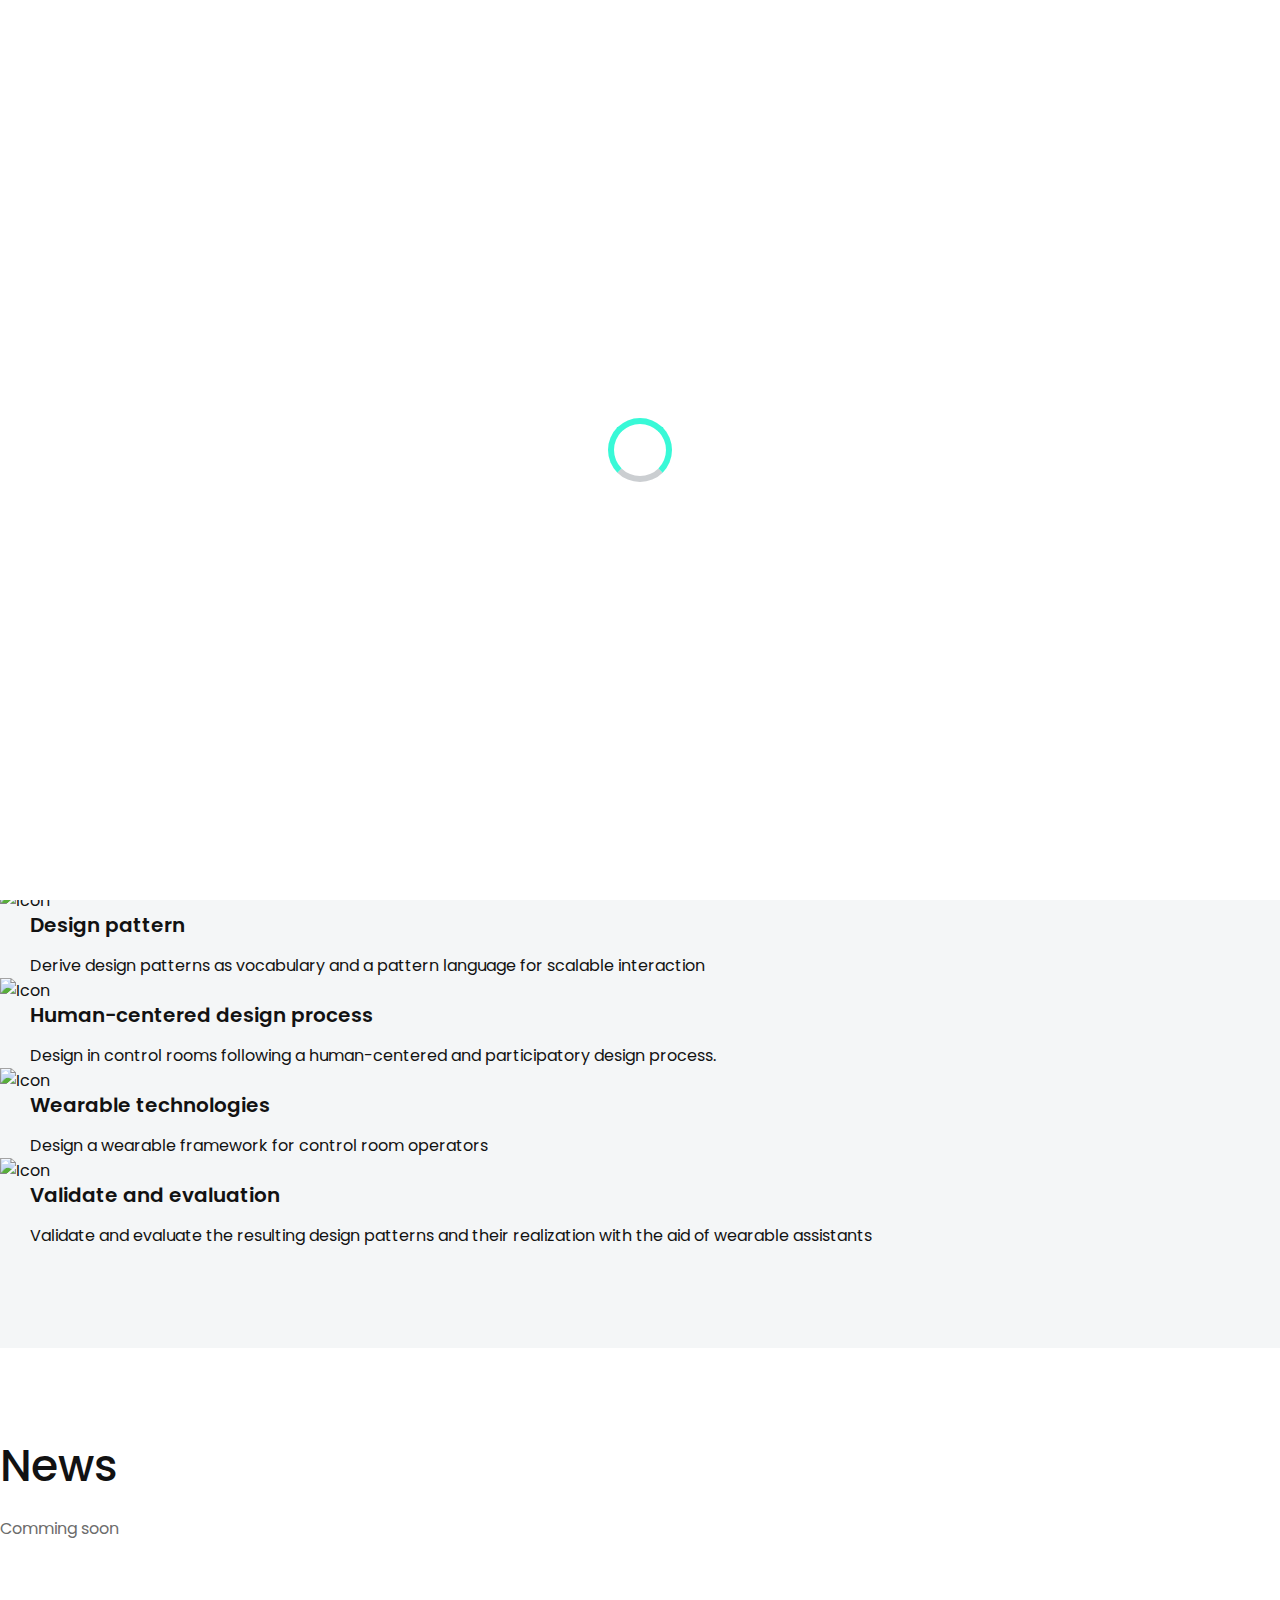
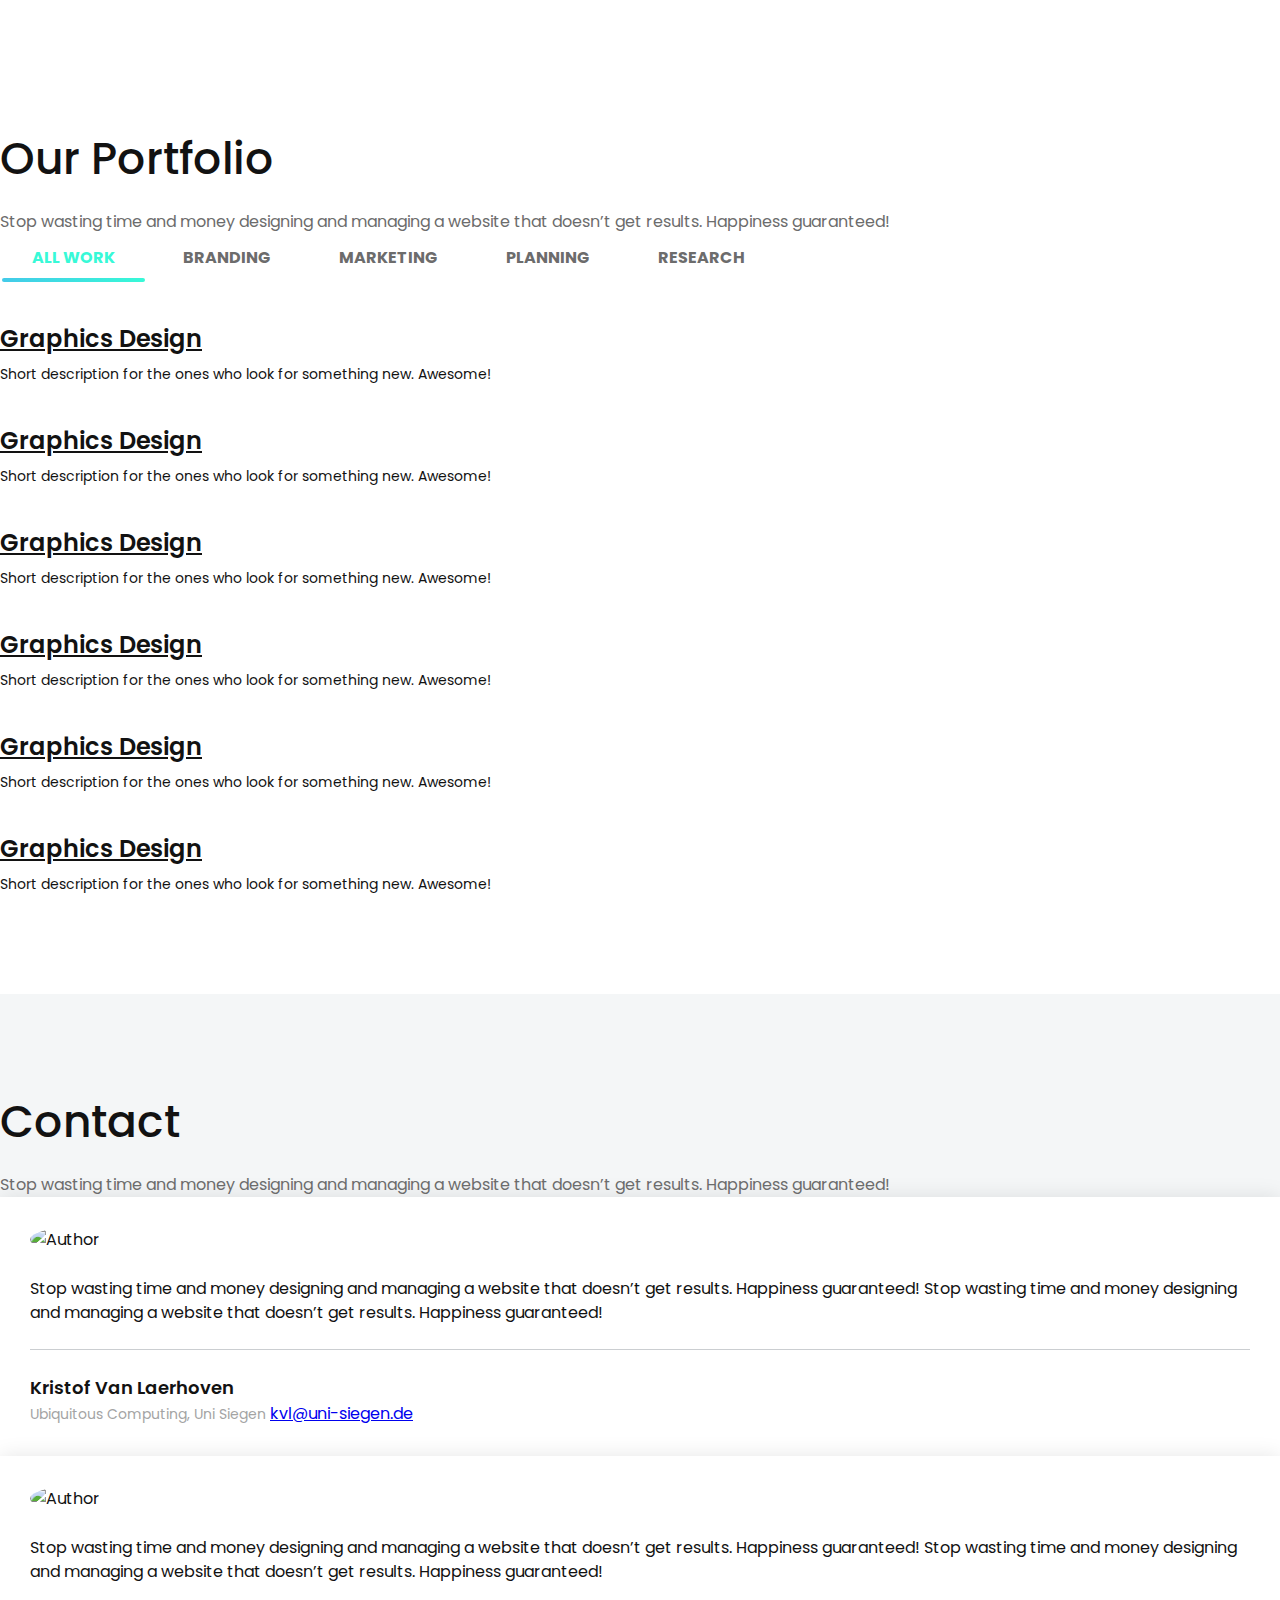
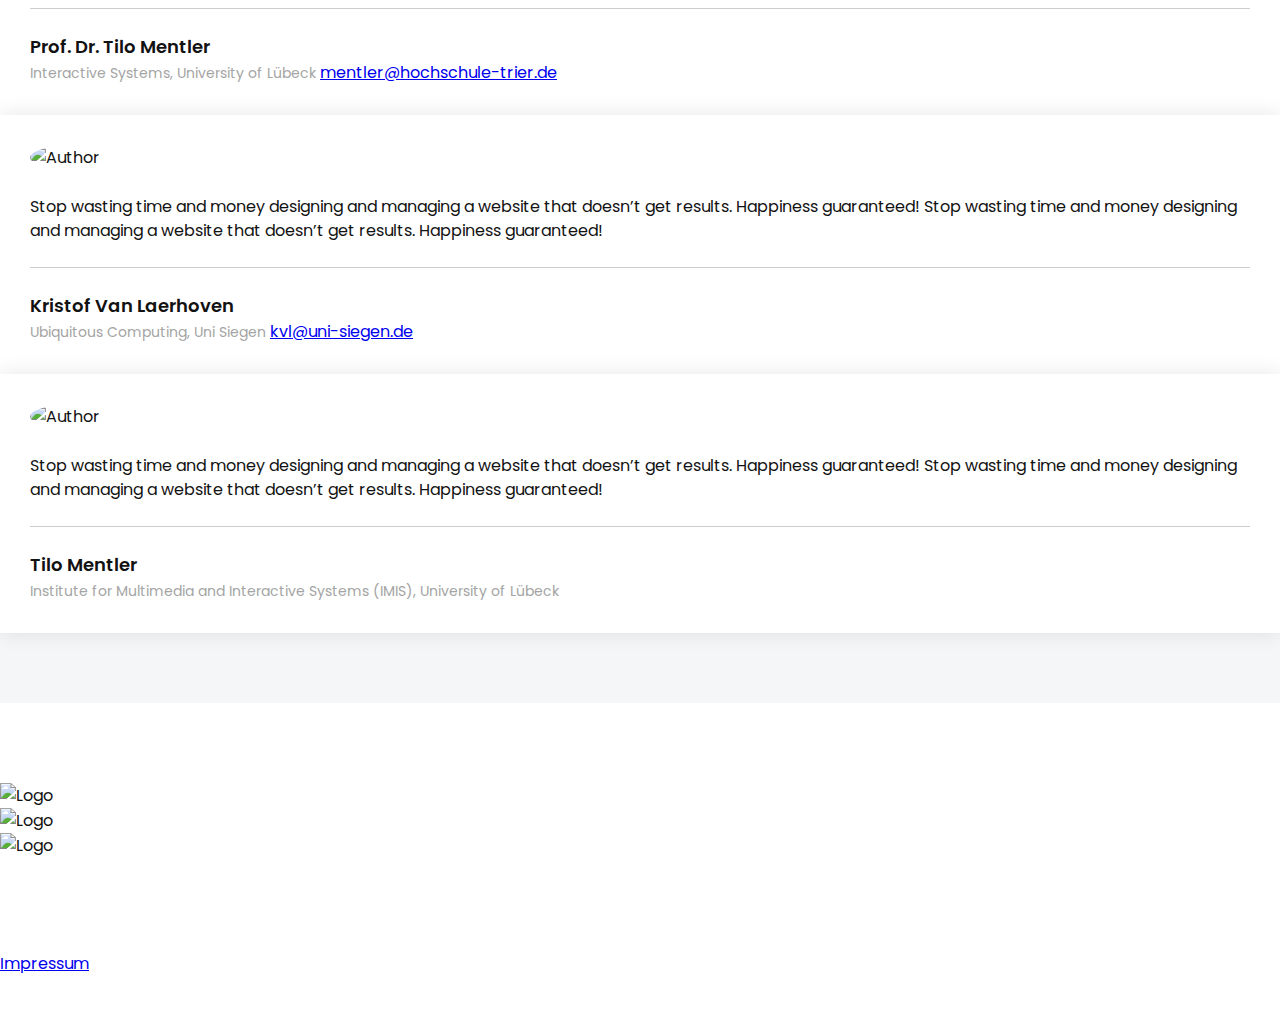
==== commit eef6cab1: "Lucas changes" ====
--- a/index.html
+++ b/index.html
@@ -447,77 +447,163 @@
 
     <!--====== PRINICNG STYLE EIGHT ENDS ======-->
         
-    <!--====== TESTIMONIAL THREE PART START ======-->
-
-    <section id="testimonial" class="testimonial-area">
-        <div class="container">
-            <div class="row justify-content-center">
-                <div class="col-lg-6">
-                    <div class="section-title text-center pb-20">
-                        <h3 class="title">Events</h3>
-                        <p class="text">Stop wasting time and money designing and managing a website that doesn’t get results. Happiness guaranteed!</p>
-                    </div> <!-- section title -->
-                </div>
-            </div> <!-- row -->
-            
-            <div class="row">
-                <div class="col-lg-12">
-                    <div class="row testimonial-active">
-                        <div class="col-lg-4">
-                            <div class="single-testimonial mt-30 mb-30 text-center">
-                                <div class="testimonial-image">
-                                    <img src="assets/images/author-3.jpg" alt="Author">
-                                </div>
-                                <div class="testimonial-content">
-                                    <p class="text">Stop wasting time and money designing and managing a website that doesn’t get results. Happiness guaranteed! Stop wasting time and money designing and managing a website that doesn’t get results. Happiness guaranteed!</p>
-                                    <h6 class="author-name">Isabela Moreira</h6>
-                                    <span class="sub-title">CEO, GrayGrids</span>
-                                </div>
-                            </div> <!-- single testimonial -->
-                        </div>
-                        <div class="col-lg-4">
-                            <div class="single-testimonial mt-30 mb-30 text-center">
-                                <div class="testimonial-image">
-                                    <img src="assets/images/author-1.jpg" alt="Author">
-                                </div>
-                                <div class="testimonial-content">
-                                    <p class="text">Stop wasting time and money designing and managing a website that doesn’t get results. Happiness guaranteed! Stop wasting time and money designing and managing a website that doesn’t get results. Happiness guaranteed!</p>
-                                    <h6 class="author-name">Fiona</h6>
-                                    <span class="sub-title">Lead Designer, UIdeck</span>
-                                </div>
-                            </div> <!-- single testimonial -->
-                        </div>
-                        <div class="col-lg-4">
-                            <div class="single-testimonial mt-30 mb-30 text-center">
-                                <div class="testimonial-image">
-                                    <img src="assets/images/author-2.jpg" alt="Author">
-                                </div>
-                                <div class="testimonial-content">
-                                    <p class="text">Stop wasting time and money designing and managing a website that doesn’t get results. Happiness guaranteed! Stop wasting time and money designing and managing a website that doesn’t get results. Happiness guaranteed!</p>
-                                    <h6 class="author-name">Elon Musk</h6>
-                                    <span class="sub-title">CEO, SpaceX</span>
-                                </div>
-                            </div> <!-- single testimonial -->
-                        </div>
-                        <div class="col-lg-4">
-                            <div class="single-testimonial mt-30 mb-30 text-center">
-                                <div class="testimonial-image">
-                                    <img src="assets/images/author-4.jpg" alt="Author">
-                                </div>
-                                <div class="testimonial-content">
-                                    <p class="text">Stop wasting time and money designing and managing a website that doesn’t get results. Happiness guaranteed! Stop wasting time and money designing and managing a website that doesn’t get results. Happiness guaranteed!</p>
-                                    <h6 class="author-name">Fajar Siddiq</h6>
-                                    <span class="sub-title">CEO, MakerFlix</span>
-                                </div>
-                            </div> <!-- single testimonial -->
-                        </div>
-                    </div> <!-- row -->
-                </div>
-            </div> <!-- row -->
-        </div> <!-- container -->
-    </section>
-
-    <!--====== TESTIMONIAL THREE PART ENDS ======-->
+ <!--====== portfolio PART START ======-->
+
+ <section id="portfolio" class="portfolio-area">
+    <div class="container">
+        <div class="row justify-content-center">
+            <div class="col-lg-6">
+                <div class="section-title text-center pb-20">
+                    <h3 class="title">Our Portfolio</h3>
+                    <p class="text">Stop wasting time and money designing and managing a website that doesn’t get results. Happiness guaranteed!</p>
+                </div> <!-- row -->
+            </div>
+        </div> <!-- row -->
+        <div class="row">
+            <div class="col-lg-12">
+                <div class="portfolio-menu pt-30 text-center">
+                    <ul>
+                        <li data-filter="*" class="active">ALL WORK</li>
+                        <li data-filter=".branding-3">BRANDING</li>
+                        <li data-filter=".marketing-3">MARKETING</li>
+                        <li data-filter=".planning-3">PLANNING</li>
+                        <li data-filter=".research-3">RESEARCH</li>
+                    </ul>
+                </div> <!-- portfolio menu -->
+            </div>
+        </div> <!-- row -->
+        <div class="row grid">
+            <div class="col-lg-4 col-sm-6 branding-3 planning-3">
+                <div class="single-portfolio mt-30 wow fadeInUp" data-wow-duration="1.5s" data-wow-delay="0.2s">
+                    <div class="portfolio-image">
+                        <img src="assets/images/portfolio-1.png" alt="">
+                        <div class="portfolio-overlay d-flex align-items-center justify-content-center">
+                            <div class="portfolio-content">
+                                <div class="portfolio-icon">
+                                    <a class="image-popup" href="assets/images/portfolio-1.png"><i class="lni-zoom-in"></i></a>
+                                </div>
+                                <div class="portfolio-icon">
+                                    <a href="#"><i class="lni-link"></i></a>
+                                </div>
+                            </div>
+                        </div>
+                    </div>
+                    <div class="portfolio-text">
+                        <h4 class="portfolio-title"><a href="#">Graphics Design</a></h4>
+                        <p class="text">Short description for the ones who look for something new. Awesome!</p>
+                    </div>
+                </div> <!-- single portfolio -->
+            </div>
+            <div class="col-lg-4 col-sm-6 marketing-3 research-3">
+                <div class="single-portfolio mt-30 wow fadeInUp" data-wow-duration="1.5s" data-wow-delay="0.4s">
+                    <div class="portfolio-image">
+                        <img src="assets/images/portfolio-2.png" alt="">
+                        <div class="portfolio-overlay d-flex align-items-center justify-content-center">
+                            <div class="portfolio-content">
+                                <div class="portfolio-icon">
+                                    <a class="image-popup" href="assets/images/portfolio-2.png"><i class="lni-zoom-in"></i></a>
+                                </div>
+                                <div class="portfolio-icon">
+                                    <a href="#"><i class="lni-link"></i></a>
+                                </div>
+                            </div>
+                        </div>
+                    </div>
+                    <div class="portfolio-text">
+                        <h4 class="portfolio-title"><a href="#">Graphics Design</a></h4>
+                        <p class="text">Short description for the ones who look for something new. Awesome!</p>
+                    </div>
+                </div> <!-- single portfolio -->
+            </div>
+            <div class="col-lg-4 col-sm-6 branding-3 marketing-3">
+                <div class="single-portfolio mt-30 wow fadeInUp" data-wow-duration="1.5s" data-wow-delay="0.7s">
+                    <div class="portfolio-image">
+                        <img src="assets/images/portfolio-3.png" alt="">
+                        <div class="portfolio-overlay d-flex align-items-center justify-content-center">
+                            <div class="portfolio-content">
+                                <div class="portfolio-icon">
+                                    <a class="image-popup" href="assets/images/portfolio-3.png"><i class="lni-zoom-in"></i></a>
+                                </div>
+                                <div class="portfolio-icon">
+                                    <a href="#"><i class="lni-link"></i></a>
+                                </div>
+                            </div>
+                        </div>
+                    </div>
+                    <div class="portfolio-text">
+                        <h4 class="portfolio-title"><a href="#">Graphics Design</a></h4>
+                        <p class="text">Short description for the ones who look for something new. Awesome!</p>
+                    </div>
+                </div> <!-- single portfolio -->
+            </div>
+            <div class="col-lg-4 col-sm-6 planning-3 research-3">
+                <div class="single-portfolio mt-30 wow fadeInUp" data-wow-duration="1.5s" data-wow-delay="0.2s">
+                    <div class="portfolio-image">
+                        <img src="assets/images/portfolio-4.png" alt="">
+                        <div class="portfolio-overlay d-flex align-items-center justify-content-center">
+                            <div class="portfolio-content">
+                                <div class="portfolio-icon">
+                                    <a class="image-popup" href="assets/images/portfolio-4.png"><i class="lni-zoom-in"></i></a>
+                                </div>
+                                <div class="portfolio-icon">
+                                    <a href="#"><i class="lni-link"></i></a>
+                                </div>
+                            </div>
+                        </div>
+                    </div>
+                    <div class="portfolio-text">
+                        <h4 class="portfolio-title"><a href="#">Graphics Design</a></h4>
+                        <p class="text">Short description for the ones who look for something new. Awesome!</p>
+                    </div>
+                </div> <!-- single portfolio -->
+            </div>
+            <div class="col-lg-4 col-sm-6 marketing-3">
+                <div class="single-portfolio mt-30 wow fadeInUp" data-wow-duration="1.5s" data-wow-delay="0.4s">
+                    <div class="portfolio-image">
+                        <img src="assets/images/portfolio-5.png" alt="">
+                        <div class="portfolio-overlay d-flex align-items-center justify-content-center">
+                            <div class="portfolio-content">
+                                <div class="portfolio-icon">
+                                    <a class="image-popup" href="assets/images/portfolio-5.png"><i class="lni-zoom-in"></i></a>
+                                </div>
+                                <div class="portfolio-icon">
+                                    <a href="#"><i class="lni-link"></i></a>
+                                </div>
+                            </div>
+                        </div>
+                    </div>
+                    <div class="portfolio-text">
+                        <h4 class="portfolio-title"><a href="#">Graphics Design</a></h4>
+                        <p class="text">Short description for the ones who look for something new. Awesome!</p>
+                    </div>
+                </div> <!-- single portfolio -->
+            </div>
+            <div class="col-lg-4 col-sm-6 planning-3">
+                <div class="single-portfolio mt-30 wow fadeInUp" data-wow-duration="1.5s" data-wow-delay="0.7s">
+                    <div class="portfolio-image">
+                        <img src="assets/images/portfolio-6.png" alt="">
+                        <div class="portfolio-overlay d-flex align-items-center justify-content-center">
+                            <div class="portfolio-content">
+                                <div class="portfolio-icon">
+                                    <a class="image-popup" href="assets/images/portfolio-6.png"><i class="lni-zoom-in"></i></a>
+                                </div>
+                                <div class="portfolio-icon">
+                                    <a href="#"><i class="lni-link"></i></a>
+                                </div>
+                            </div>
+                        </div>
+                    </div>
+                    <div class="portfolio-text">
+                        <h4 class="portfolio-title"><a href="#">Graphics Design</a></h4>
+                        <p class="text">Short description for the ones who look for something new. Awesome!</p>
+                    </div>
+                </div> <!-- single portfolio -->
+            </div>
+        </div> <!-- row -->
+    </div> <!-- container -->
+</section>
+
+<!--====== portfolio PART ENDS ======-->
     
     
     <!--====== CONTACT THREE PART START ======-->
@@ -582,7 +668,7 @@
                                 </div>
                                 <div class="testimonial-content">
                                     <p class="text">Stop wasting time and money designing and managing a website that doesn’t get results. Happiness guaranteed! Stop wasting time and money designing and managing a website that doesn’t get results. Happiness guaranteed!</p>
-                                    <h6 class="author-name">Prof. Dr. Tilo Mentler</h6>
+                                    <h6 class="author-name">Tilo Mentler</h6>
                                     <span class="sub-title">Institute for Multimedia and Interactive Systems (IMIS), University of Lübeck</span>
                                 </div>
                             </div> <!-- single testimonial -->
--- a/assets/css/style.css
+++ b/assets/css/style.css
@@ -1663,7 +1663,7 @@
       16.PRICING css 
 ===========================*/
 .pricing-area {
-  background-color: #f4f6f7;
+  background-color: #ffffff;
   padding-top: 90px;
   padding-bottom: 100px; }
 
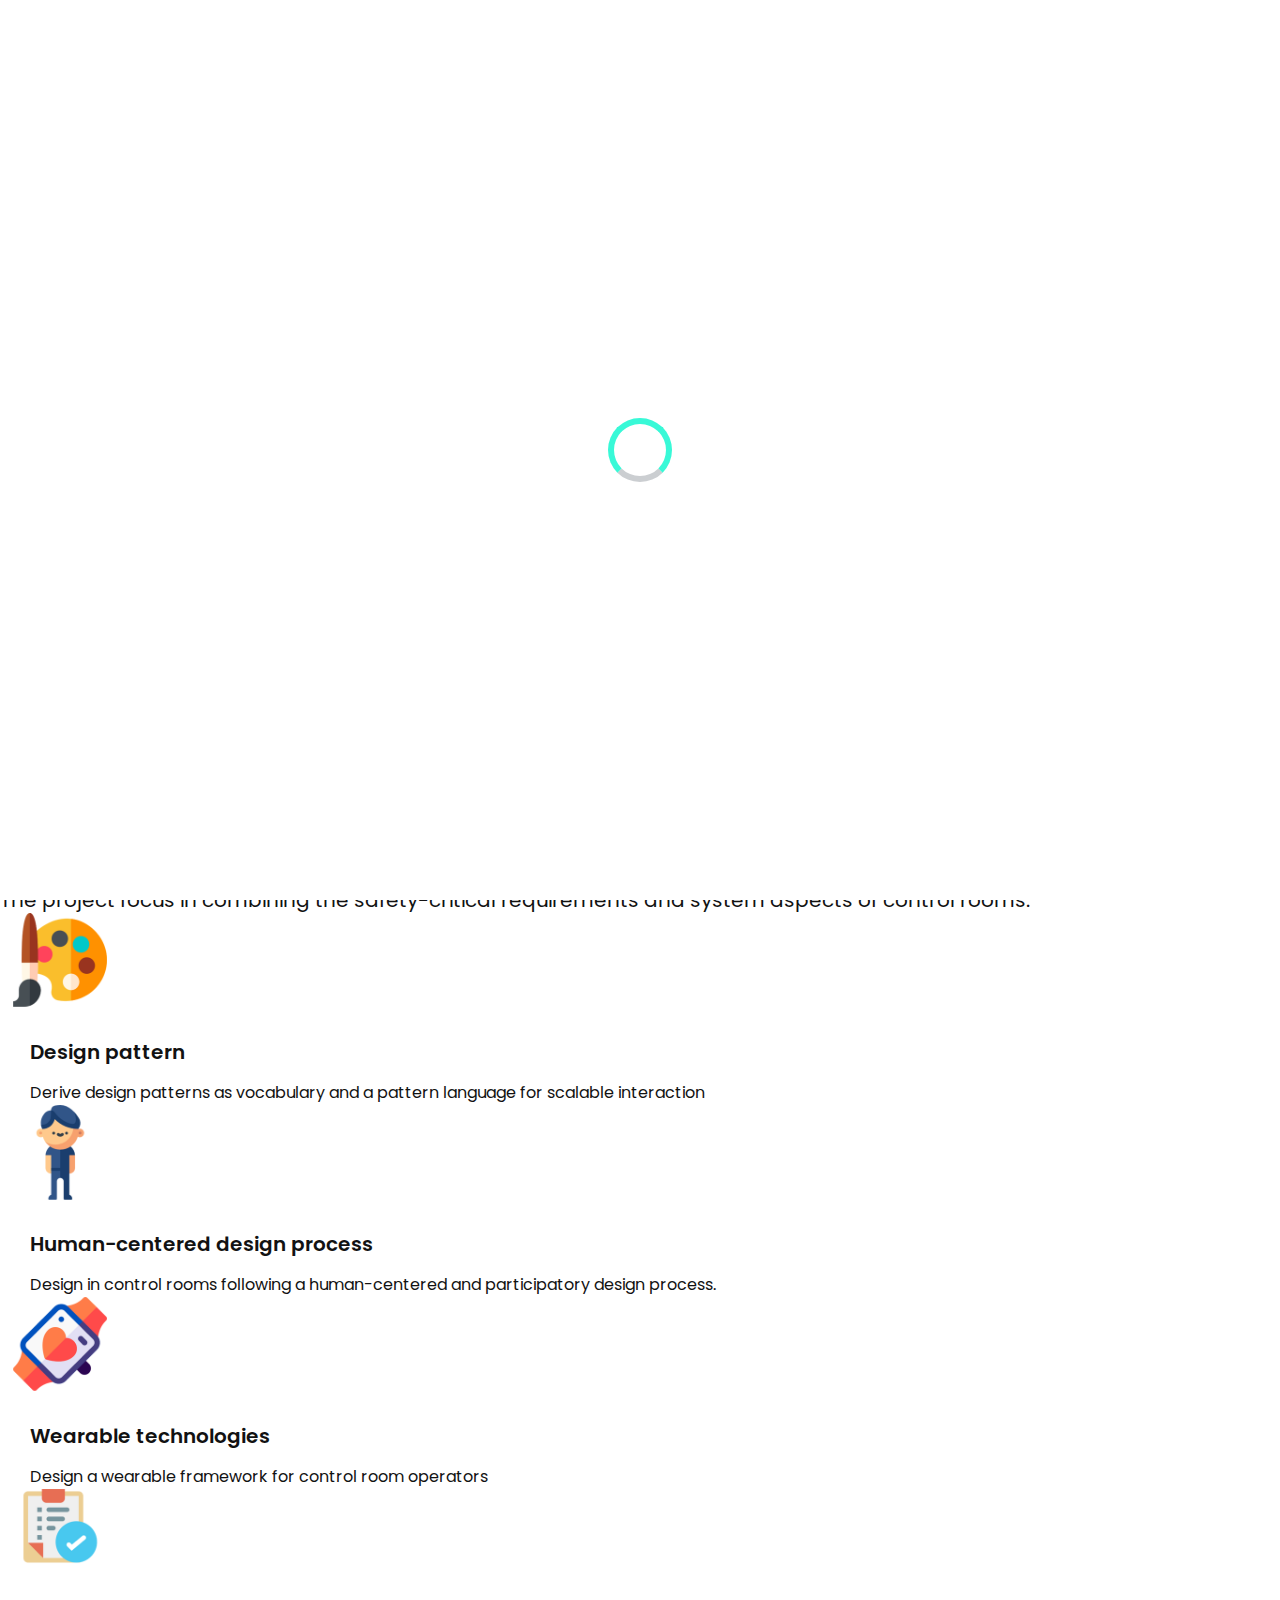
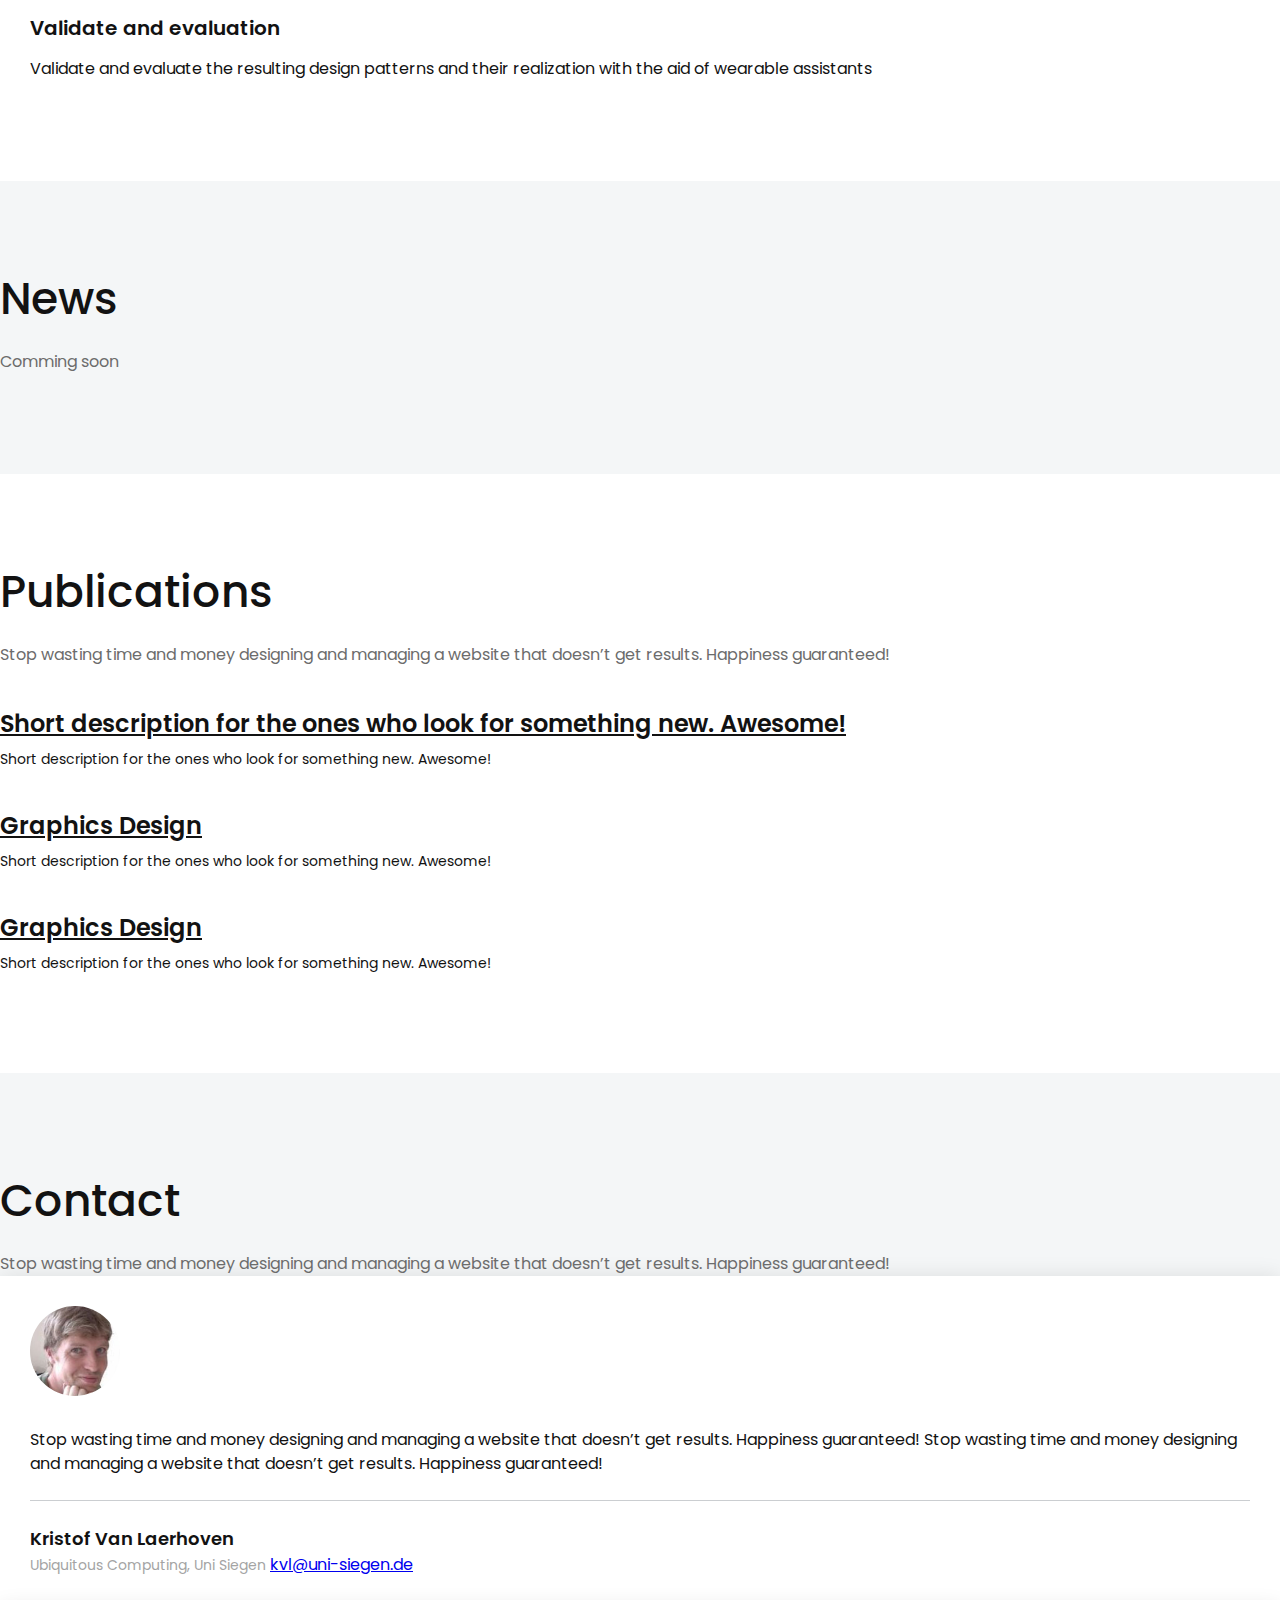
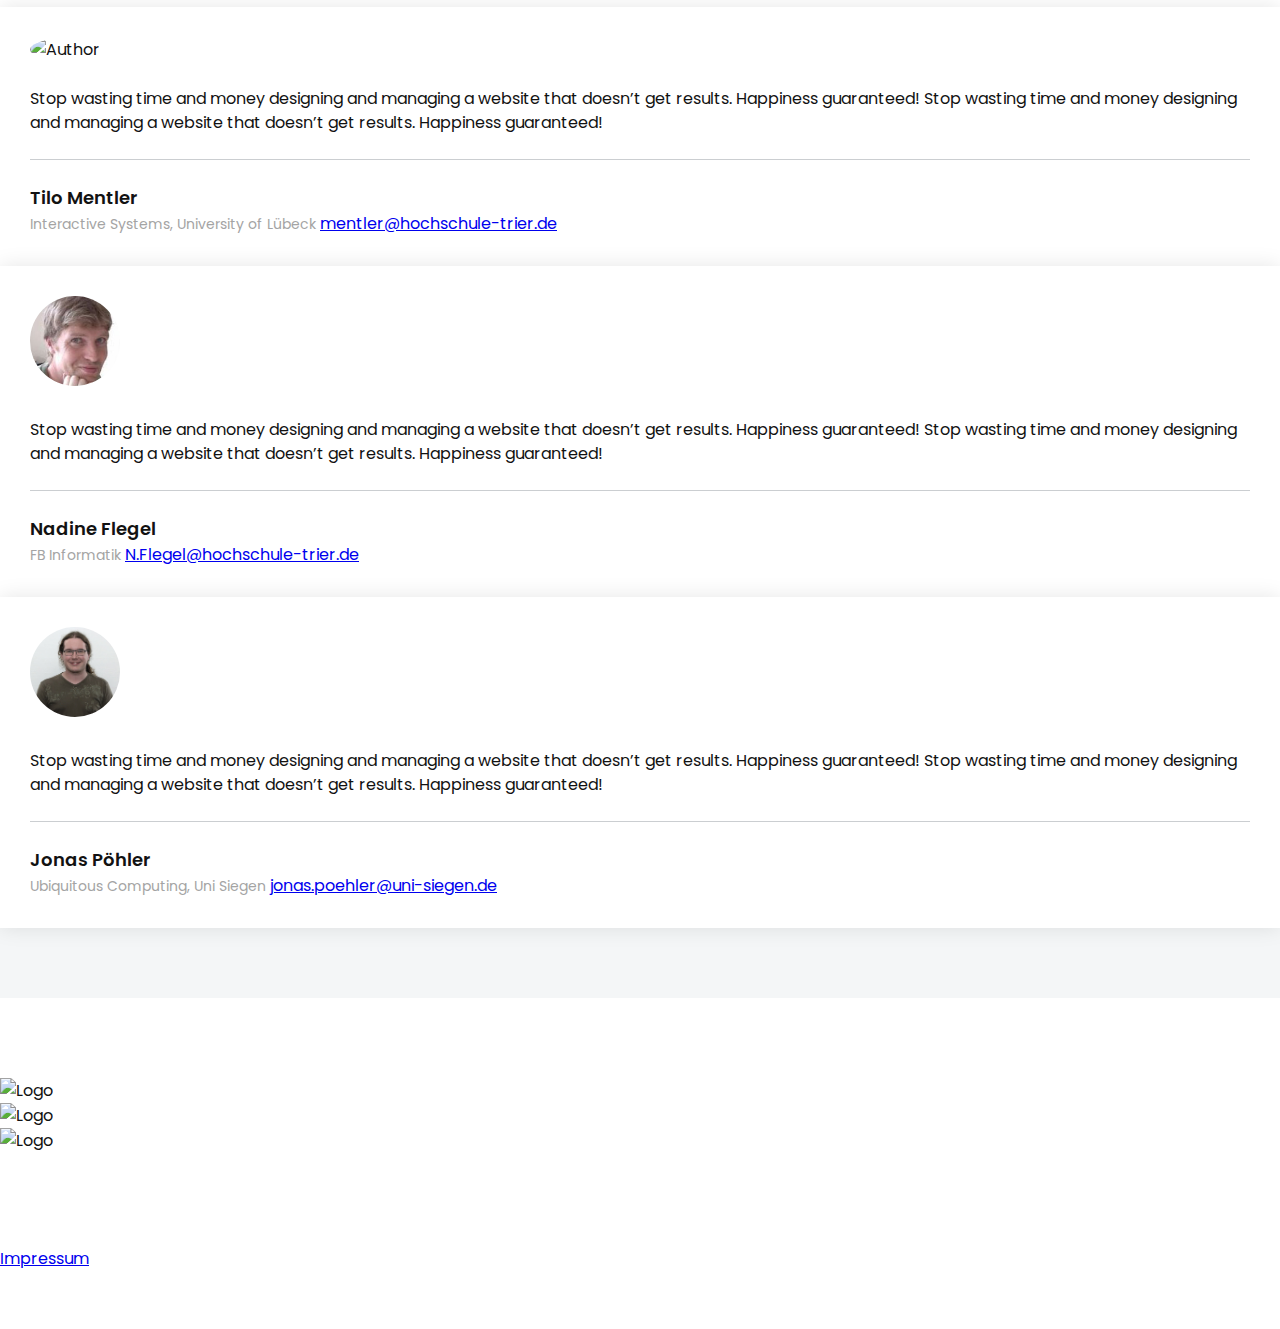
==== commit 3ba91dc6: "Lucas Changes 2" ====
--- a/index.html
+++ b/index.html
@@ -82,17 +82,14 @@
 
                             <div class="collapse navbar-collapse sub-menu-bar" id="navbarEight">
                                 <ul class="navbar-nav ml-auto">
-                                    <li class="nav-item active">
-                                        <a class="page-scroll" href="#home">HOME</a>
-                                    </li>
                                     <li class="nav-item">
-                                        <a class="page-scroll" href="#about">ABOUT</a>
+                                        <a class="page-scroll" href="#about">PROJECT</a>
                                     </li>
                                     <li class="nav-item">
                                         <a class="page-scroll" href="#pricing">NEWS</a>
                                     </li>
                                     <li class="nav-item">
-                                        <a class="page-scroll" href="#testimonial">EVENTS</a>
+                                        <a class="page-scroll" href="#publications">PUBLICATIONS</a>
                                     </li>
                                     <li class="nav-item">
                                         <a class="page-scroll" href="#contact">CONTACT</a>
@@ -149,7 +146,7 @@
                         <img src="assets/images/services.png" alt="services">
                     </div> -->
                     <div class="section-title text-center mt-30 pb-40">
-                        <h4 class="title wow fadeInUp" data-wow-duration="0.5s" data-wow-delay="0.6s">About</h4>
+                        <h4 class="title wow fadeInUp" data-wow-duration="0.5s" data-wow-delay="0.6s">Project</h4><br>
                         <p class="text wow fadeInUp" data-wow-duration="0.5s" data-wow-delay="0.8s">
                             The project focus in combining the safety-critical requirements and system aspects of control rooms.
                         </p>
@@ -208,163 +205,7 @@
 
     <!--====== ABOUT PART ENDS ======-->
     
-    <!--====== portfolio PART START ======-->
-
-    <!-- <section id="portfolio" class="portfolio-area">
-        <div class="container">
-            <div class="row justify-content-center">
-                <div class="col-lg-6">
-                    <div class="section-title text-center pb-20">
-                        <h3 class="title">Our Portfolio</h3>
-                        <p class="text">Stop wasting time and money designing and managing a website that doesn’t get results. Happiness guaranteed!</p>
-                    </div> <!-- row -->
-                <!-- </div> -->
-            <!-- </div> row -->
-            <!-- <div class="row">
-                <div class="col-lg-12">
-                    <div class="portfolio-menu pt-30 text-center">
-                        <ul>
-                            <li data-filter="*" class="active">ALL WORK</li>
-                            <li data-filter=".branding-3">BRANDING</li>
-                            <li data-filter=".marketing-3">MARKETING</li>
-                            <li data-filter=".planning-3">PLANNING</li>
-                            <li data-filter=".research-3">RESEARCH</li>
-                        </ul>
-                    </div> <!-- portfolio menu -->
-                <!-- </div>
-            </div> row -->
-            <!-- <div class="row grid">
-                <div class="col-lg-4 col-sm-6 branding-3 planning-3">
-                    <div class="single-portfolio mt-30 wow fadeInUp" data-wow-duration="1.5s" data-wow-delay="0.2s">
-                        <div class="portfolio-image">
-                            <img src="assets/images/portfolio-1.png" alt="">
-                            <div class="portfolio-overlay d-flex align-items-center justify-content-center">
-                                <div class="portfolio-content">
-                                    <div class="portfolio-icon">
-                                        <a class="image-popup" href="assets/images/portfolio-1.png"><i class="lni-zoom-in"></i></a>
-                                    </div>
-                                    <div class="portfolio-icon">
-                                        <a href="#"><i class="lni-link"></i></a>
-                                    </div>
-                                </div>
-                            </div>
-                        </div>
-                        <div class="portfolio-text">
-                            <h4 class="portfolio-title"><a href="#">Graphics Design</a></h4>
-                            <p class="text">Short description for the ones who look for something new. Awesome!</p>
-                        </div>
-                    </div> <!-- single portfolio -->
-                <!-- </div> -->
-                <!-- <div class="col-lg-4 col-sm-6 marketing-3 research-3"> -->
-                    <!-- <div class="single-portfolio mt-30 wow fadeInUp" data-wow-duration="1.5s" data-wow-delay="0.4s"> -->
-                        <!-- <div class="portfolio-image"> -->
-                            <!-- <img src="assets/images/portfolio-2.png" alt="">
-                            <div class="portfolio-overlay d-flex align-items-center justify-content-center">
-                                <div class="portfolio-content">
-                                    <div class="portfolio-icon">
-                                        <a class="image-popup" href="assets/images/portfolio-2.png"><i class="lni-zoom-in"></i></a>
-                                    </div>
-                                    <div class="portfolio-icon">
-                                        <a href="#"><i class="lni-link"></i></a>
-                                    </div>
-                                </div>
-                            </div>
-                        </div> -->
-                        <!-- <div class="portfolio-text">
-                            <h4 class="portfolio-title"><a href="#">Graphics Design</a></h4>
-                            <p class="text">Short description for the ones who look for something new. Awesome!</p>
-                        </div> -->
-<!-- single portfolio -->
-                <!-- </div> -->
-                <!-- <div class="col-lg-4 col-sm-6 branding-3 marketing-3">
-                    <div class="single-portfolio mt-30 wow fadeInUp" data-wow-duration="1.5s" data-wow-delay="0.7s">
-                        <div class="portfolio-image">
-                            <img src="assets/images/portfolio-3.png" alt="">
-                            <div class="portfolio-overlay d-flex align-items-center justify-content-center">
-                                <div class="portfolio-content">
-                                    <div class="portfolio-icon">
-                                        <a class="image-popup" href="assets/images/portfolio-3.png"><i class="lni-zoom-in"></i></a>
-                                    </div>
-                                    <div class="portfolio-icon">
-                                        <a href="#"><i class="lni-link"></i></a>
-                                    </div>
-                                </div>
-                            </div>
-                        </div>
-                        <div class="portfolio-text">
-                            <h4 class="portfolio-title"><a href="#">Graphics Design</a></h4>
-                            <p class="text">Short description for the ones who look for something new. Awesome!</p>
-                        </div>
-                    </div> <!-- single portfolio -->
-                <!-- </div> -->
-                <!-- <div class="col-lg-4 col-sm-6 planning-3 research-3">
-                    <div class="single-portfolio mt-30 wow fadeInUp" data-wow-duration="1.5s" data-wow-delay="0.2s">
-                        <div class="portfolio-image">
-                            <img src="assets/images/portfolio-4.png" alt="">
-                            <div class="portfolio-overlay d-flex align-items-center justify-content-center">
-                                <div class="portfolio-content">
-                                    <div class="portfolio-icon">
-                                        <a class="image-popup" href="assets/images/portfolio-4.png"><i class="lni-zoom-in"></i></a>
-                                    </div>
-                                    <div class="portfolio-icon">
-                                        <a href="#"><i class="lni-link"></i></a>
-                                    </div>
-                                </div>
-                            </div>
-                        </div>
-                        <div class="portfolio-text">
-                            <h4 class="portfolio-title"><a href="#">Graphics Design</a></h4>
-                            <p class="text">Short description for the ones who look for something new. Awesome!</p>
-                        </div>
-                    </div> <!-- single portfolio -->
-                <!-- </div> -->
-                <!-- <div class="col-lg-4 col-sm-6 marketing-3">
-                    <div class="single-portfolio mt-30 wow fadeInUp" data-wow-duration="1.5s" data-wow-delay="0.4s">
-                        <div class="portfolio-image">
-                            <img src="assets/images/portfolio-5.png" alt="">
-                            <div class="portfolio-overlay d-flex align-items-center justify-content-center">
-                                <div class="portfolio-content">
-                                    <div class="portfolio-icon">
-                                        <a class="image-popup" href="assets/images/portfolio-5.png"><i class="lni-zoom-in"></i></a>
-                                    </div>
-                                    <div class="portfolio-icon">
-                                        <a href="#"><i class="lni-link"></i></a>
-                                    </div>
-                                </div>
-                            </div>
-                        </div>
-                        <div class="portfolio-text">
-                            <h4 class="portfolio-title"><a href="#">Graphics Design</a></h4>
-                            <p class="text">Short description for the ones who look for something new. Awesome!</p>
-                        </div>
-                    </div> <!-- single portfolio -->
-                <!-- </div> -->
-                <!-- <div class="col-lg-4 col-sm-6 planning-3">
-                    <div class="single-portfolio mt-30 wow fadeInUp" data-wow-duration="1.5s" data-wow-delay="0.7s">
-                        <div class="portfolio-image">
-                            <img src="assets/images/portfolio-6.png" alt="">
-                            <div class="portfolio-overlay d-flex align-items-center justify-content-center">
-                                <div class="portfolio-content">
-                                    <div class="portfolio-icon">
-                                        <a class="image-popup" href="assets/images/portfolio-6.png"><i class="lni-zoom-in"></i></a>
-                                    </div>
-                                    <div class="portfolio-icon">
-                                        <a href="#"><i class="lni-link"></i></a>
-                                    </div>
-                                </div>
-                            </div>
-                        </div>
-                        <div class="portfolio-text">
-                            <h4 class="portfolio-title"><a href="#">Graphics Design</a></h4>
-                            <p class="text">Short description for the ones who look for something new. Awesome!</p>
-                        </div>
-                    </div> single portfolio -->
-                <!-- </div>
-            </div> row --> 
-        <!-- </div> container -->
-    <!-- </section> -->
-
-    <!--====== portfolio PART ENDS ======-->
+
     
     <!--====== PRINICNG STYLE EIGHT START ======-->
 
@@ -445,16 +286,16 @@
         </div> 
     </section>
 
-    <!--====== PRINICNG STYLE EIGHT ENDS ======-->
+ <!--====== PRINICNG STYLE EIGHT ENDS ======-->
         
- <!--====== portfolio PART START ======-->
-
- <section id="portfolio" class="portfolio-area">
+ <!--====== Portfolio PART START ======-->
+
+ <section id="publications" class="portfolio-area">
     <div class="container">
         <div class="row justify-content-center">
             <div class="col-lg-6">
                 <div class="section-title text-center pb-20">
-                    <h3 class="title">Our Portfolio</h3>
+                    <h3 class="title">Publications</h3>
                     <p class="text">Stop wasting time and money designing and managing a website that doesn’t get results. Happiness guaranteed!</p>
                 </div> <!-- row -->
             </div>
@@ -462,48 +303,35 @@
         <div class="row">
             <div class="col-lg-12">
                 <div class="portfolio-menu pt-30 text-center">
-                    <ul>
-                        <li data-filter="*" class="active">ALL WORK</li>
-                        <li data-filter=".branding-3">BRANDING</li>
-                        <li data-filter=".marketing-3">MARKETING</li>
-                        <li data-filter=".planning-3">PLANNING</li>
-                        <li data-filter=".research-3">RESEARCH</li>
-                    </ul>
                 </div> <!-- portfolio menu -->
             </div>
         </div> <!-- row -->
         <div class="row grid">
             <div class="col-lg-4 col-sm-6 branding-3 planning-3">
-                <div class="single-portfolio mt-30 wow fadeInUp" data-wow-duration="1.5s" data-wow-delay="0.2s">
+                <div class="single-portfolio mt-30 wow fadeInUp" data-wow-duration="0.5s" data-wow-delay="0.2s">
                     <div class="portfolio-image">
                         <img src="assets/images/portfolio-1.png" alt="">
                         <div class="portfolio-overlay d-flex align-items-center justify-content-center">
                             <div class="portfolio-content">
                                 <div class="portfolio-icon">
-                                    <a class="image-popup" href="assets/images/portfolio-1.png"><i class="lni-zoom-in"></i></a>
-                                </div>
-                                <div class="portfolio-icon">
                                     <a href="#"><i class="lni-link"></i></a>
                                 </div>
                             </div>
                         </div>
                     </div>
                     <div class="portfolio-text">
-                        <h4 class="portfolio-title"><a href="#">Graphics Design</a></h4>
+                        <h4 class="portfolio-title"><a href="#">Short description for the ones who look for something new. Awesome!</a></h4>
                         <p class="text">Short description for the ones who look for something new. Awesome!</p>
                     </div>
                 </div> <!-- single portfolio -->
             </div>
             <div class="col-lg-4 col-sm-6 marketing-3 research-3">
-                <div class="single-portfolio mt-30 wow fadeInUp" data-wow-duration="1.5s" data-wow-delay="0.4s">
+                <div class="single-portfolio mt-30 wow fadeInUp" data-wow-duration="0.5s" data-wow-delay="0.4s">
                     <div class="portfolio-image">
                         <img src="assets/images/portfolio-2.png" alt="">
                         <div class="portfolio-overlay d-flex align-items-center justify-content-center">
                             <div class="portfolio-content">
                                 <div class="portfolio-icon">
-                                    <a class="image-popup" href="assets/images/portfolio-2.png"><i class="lni-zoom-in"></i></a>
-                                </div>
-                                <div class="portfolio-icon">
                                     <a href="#"><i class="lni-link"></i></a>
                                 </div>
                             </div>
@@ -516,77 +344,11 @@
                 </div> <!-- single portfolio -->
             </div>
             <div class="col-lg-4 col-sm-6 branding-3 marketing-3">
-                <div class="single-portfolio mt-30 wow fadeInUp" data-wow-duration="1.5s" data-wow-delay="0.7s">
+                <div class="single-portfolio mt-30 wow fadeInUp" data-wow-duration="0.5s" data-wow-delay="0.7s">
                     <div class="portfolio-image">
                         <img src="assets/images/portfolio-3.png" alt="">
                         <div class="portfolio-overlay d-flex align-items-center justify-content-center">
                             <div class="portfolio-content">
-                                <div class="portfolio-icon">
-                                    <a class="image-popup" href="assets/images/portfolio-3.png"><i class="lni-zoom-in"></i></a>
-                                </div>
-                                <div class="portfolio-icon">
-                                    <a href="#"><i class="lni-link"></i></a>
-                                </div>
-                            </div>
-                        </div>
-                    </div>
-                    <div class="portfolio-text">
-                        <h4 class="portfolio-title"><a href="#">Graphics Design</a></h4>
-                        <p class="text">Short description for the ones who look for something new. Awesome!</p>
-                    </div>
-                </div> <!-- single portfolio -->
-            </div>
-            <div class="col-lg-4 col-sm-6 planning-3 research-3">
-                <div class="single-portfolio mt-30 wow fadeInUp" data-wow-duration="1.5s" data-wow-delay="0.2s">
-                    <div class="portfolio-image">
-                        <img src="assets/images/portfolio-4.png" alt="">
-                        <div class="portfolio-overlay d-flex align-items-center justify-content-center">
-                            <div class="portfolio-content">
-                                <div class="portfolio-icon">
-                                    <a class="image-popup" href="assets/images/portfolio-4.png"><i class="lni-zoom-in"></i></a>
-                                </div>
-                                <div class="portfolio-icon">
-                                    <a href="#"><i class="lni-link"></i></a>
-                                </div>
-                            </div>
-                        </div>
-                    </div>
-                    <div class="portfolio-text">
-                        <h4 class="portfolio-title"><a href="#">Graphics Design</a></h4>
-                        <p class="text">Short description for the ones who look for something new. Awesome!</p>
-                    </div>
-                </div> <!-- single portfolio -->
-            </div>
-            <div class="col-lg-4 col-sm-6 marketing-3">
-                <div class="single-portfolio mt-30 wow fadeInUp" data-wow-duration="1.5s" data-wow-delay="0.4s">
-                    <div class="portfolio-image">
-                        <img src="assets/images/portfolio-5.png" alt="">
-                        <div class="portfolio-overlay d-flex align-items-center justify-content-center">
-                            <div class="portfolio-content">
-                                <div class="portfolio-icon">
-                                    <a class="image-popup" href="assets/images/portfolio-5.png"><i class="lni-zoom-in"></i></a>
-                                </div>
-                                <div class="portfolio-icon">
-                                    <a href="#"><i class="lni-link"></i></a>
-                                </div>
-                            </div>
-                        </div>
-                    </div>
-                    <div class="portfolio-text">
-                        <h4 class="portfolio-title"><a href="#">Graphics Design</a></h4>
-                        <p class="text">Short description for the ones who look for something new. Awesome!</p>
-                    </div>
-                </div> <!-- single portfolio -->
-            </div>
-            <div class="col-lg-4 col-sm-6 planning-3">
-                <div class="single-portfolio mt-30 wow fadeInUp" data-wow-duration="1.5s" data-wow-delay="0.7s">
-                    <div class="portfolio-image">
-                        <img src="assets/images/portfolio-6.png" alt="">
-                        <div class="portfolio-overlay d-flex align-items-center justify-content-center">
-                            <div class="portfolio-content">
-                                <div class="portfolio-icon">
-                                    <a class="image-popup" href="assets/images/portfolio-6.png"><i class="lni-zoom-in"></i></a>
-                                </div>
                                 <div class="portfolio-icon">
                                     <a href="#"><i class="lni-link"></i></a>
                                 </div>
@@ -642,7 +404,7 @@
                                 </div>
                                 <div class="testimonial-content">
                                     <p class="text">Stop wasting time and money designing and managing a website that doesn’t get results. Happiness guaranteed! Stop wasting time and money designing and managing a website that doesn’t get results. Happiness guaranteed!</p>
-                                    <h6 class="author-name">Prof. Dr. Tilo Mentler</h6>
+                                    <h6 class="author-name">Tilo Mentler</h6>
                                     <span class="sub-title">Interactive Systems, University of Lübeck</span>
                                     <a href="mailto:mentler@hochschule-trier.de">mentler@hochschule-trier.de</a>
                                 </div>
@@ -655,21 +417,22 @@
                                 </div>
                                 <div class="testimonial-content">
                                     <p class="text">Stop wasting time and money designing and managing a website that doesn’t get results. Happiness guaranteed! Stop wasting time and money designing and managing a website that doesn’t get results. Happiness guaranteed!</p>
-                                    <h6 class="author-name">Kristof Van Laerhoven</h6>
-                                    <span class="sub-title">Ubiquitous Computing, Uni Siegen</span>
-                                    <a href="mailto:kvl@uni-siegen.de">kvl@uni-siegen.de</a>
+                                    <h6 class="author-name">Nadine Flegel</h6>
+                                    <span class="sub-title">FB Informatik</span>
+                                    <a href="mailto:N.Flegel@hochschule-trier.de">N.Flegel@hochschule-trier.de</a>
                                 </div>
                             </div> <!-- single testimonial -->
                         </div>
                         <div class="col-lg-4">
                             <div class="single-testimonial mt-30 mb-30 text-center">
                                 <div class="testimonial-image">
-                                    <img src="assets/images/tilo.jpg" alt="Author">
+                                    <img src="assets/images/jonas.jpg" alt="Author">
                                 </div>
                                 <div class="testimonial-content">
                                     <p class="text">Stop wasting time and money designing and managing a website that doesn’t get results. Happiness guaranteed! Stop wasting time and money designing and managing a website that doesn’t get results. Happiness guaranteed!</p>
-                                    <h6 class="author-name">Tilo Mentler</h6>
-                                    <span class="sub-title">Institute for Multimedia and Interactive Systems (IMIS), University of Lübeck</span>
+                                    <h6 class="author-name">Jonas Pöhler</h6>
+                                    <span class="sub-title">Ubiquitous Computing, Uni Siegen</span>
+                                    <a href="mailto:jonas.poehler@uni-siegen.de">jonas.poehler@uni-siegen.de</a>
                                 </div>
                             </div> <!-- single testimonial -->
                         </div>
--- a/assets/css/style.css
+++ b/assets/css/style.css
@@ -1302,7 +1302,7 @@
 ===========================*/
 .about-area {
   position: relative;
-  background-color: #f4f6f7;
+  background-color: #ffffff;
   padding-top: 100px;
   padding-bottom: 100px; }
   .about-area .section-title .title {
@@ -1663,7 +1663,7 @@
       16.PRICING css 
 ===========================*/
 .pricing-area {
-  background-color: #ffffff;
+  background-color: #f4f6f7;
   padding-top: 90px;
   padding-bottom: 100px; }
 
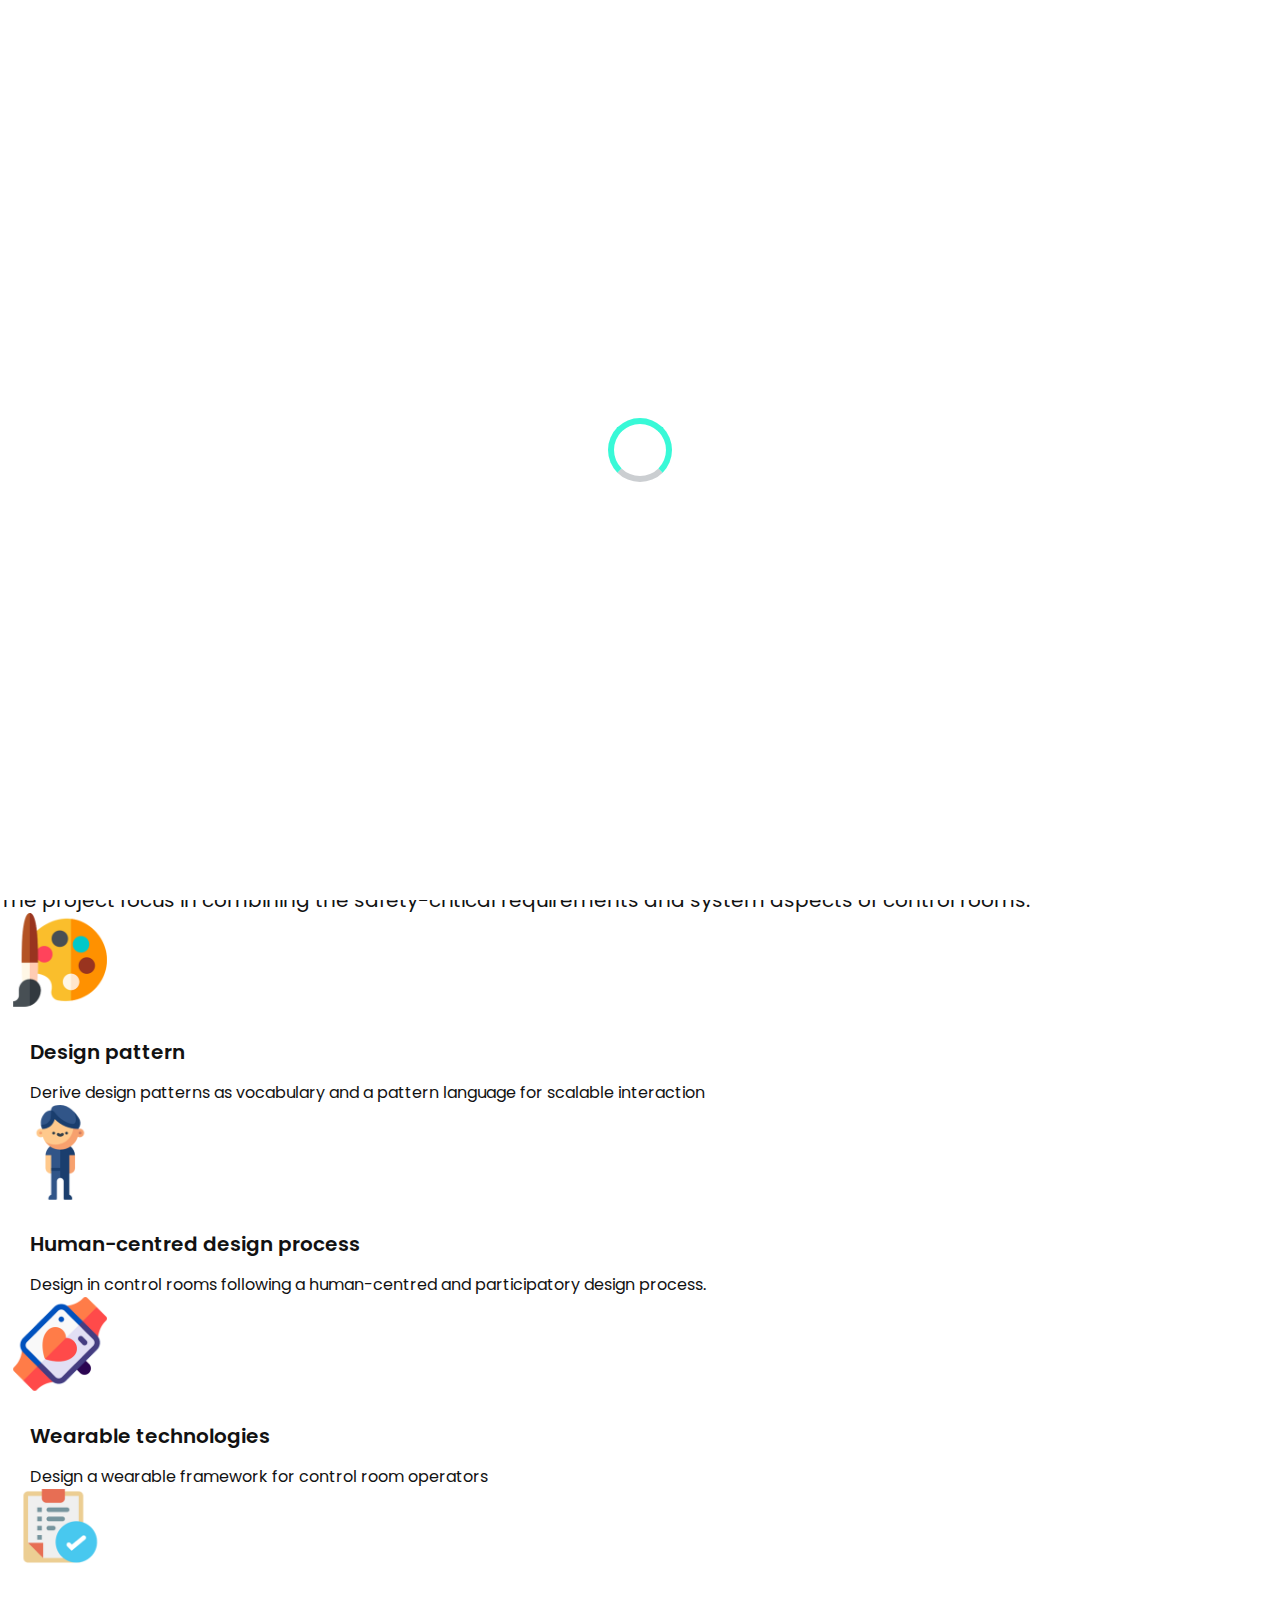
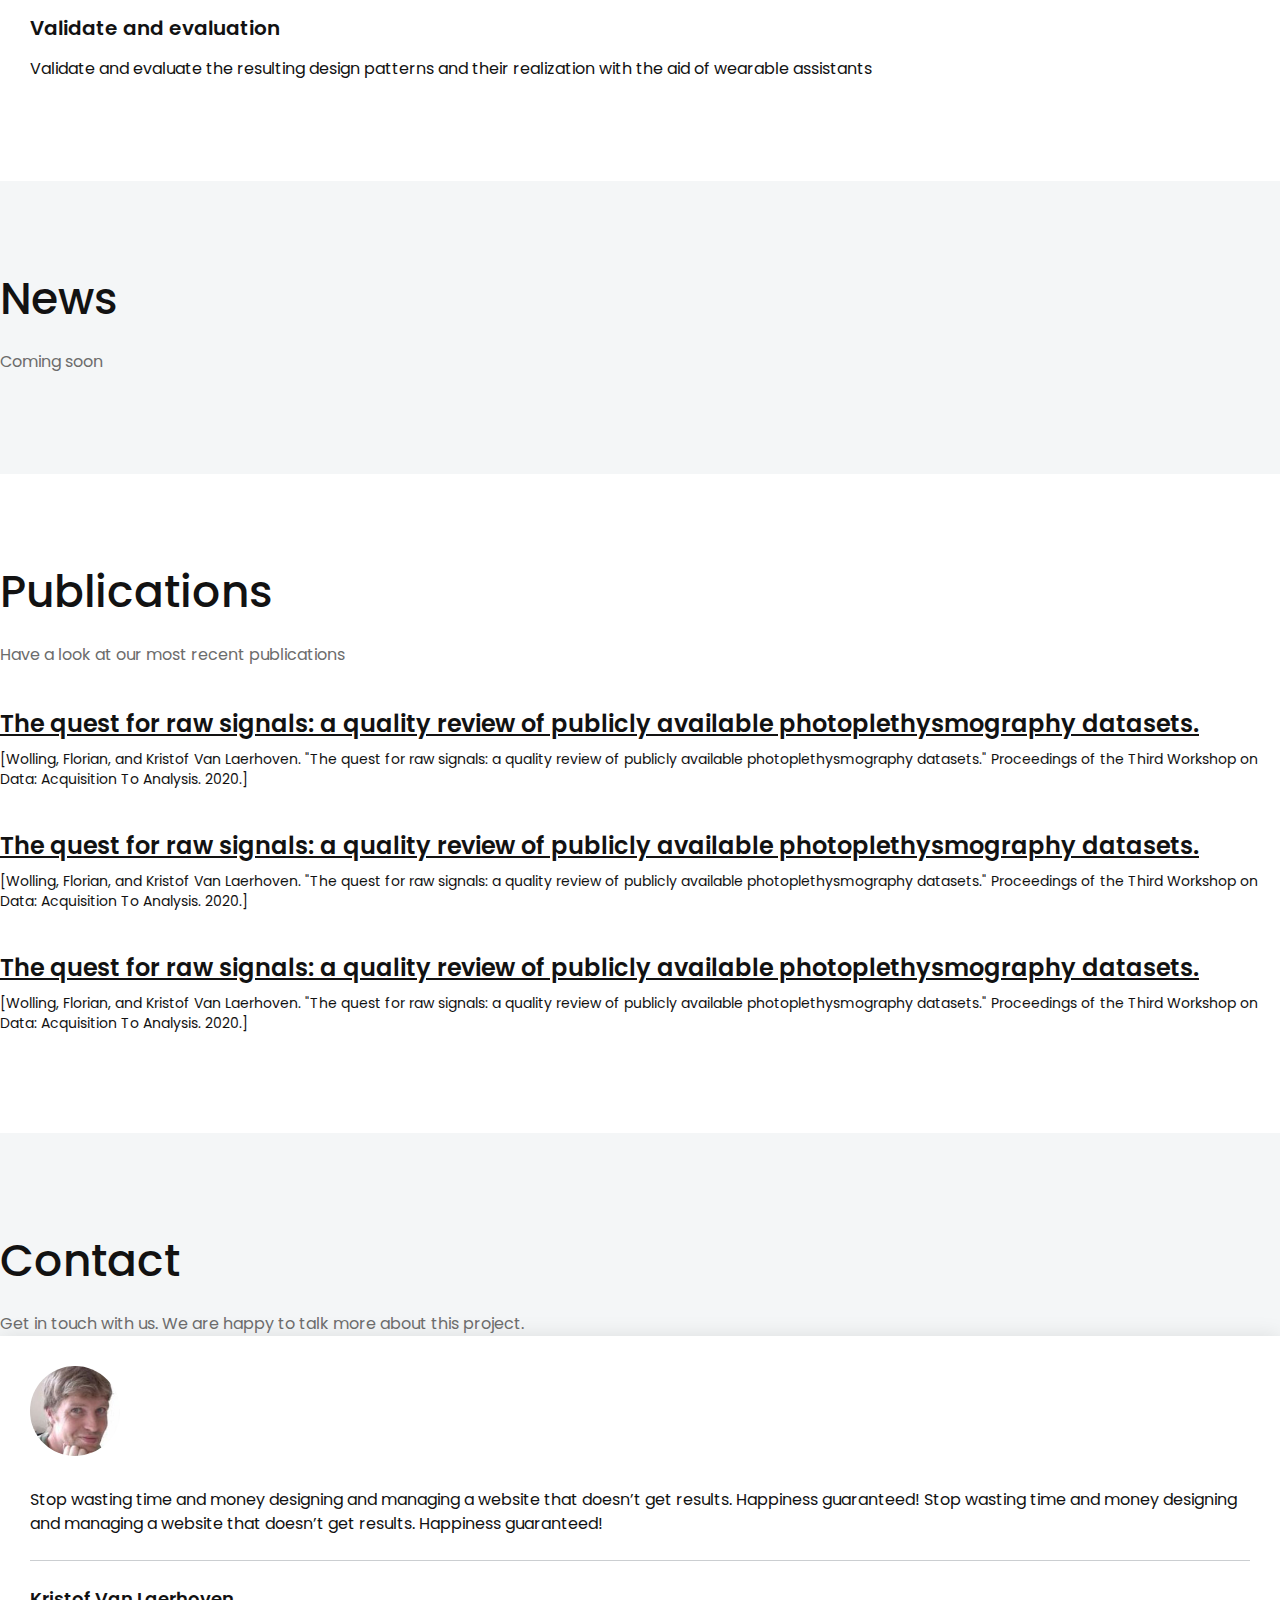
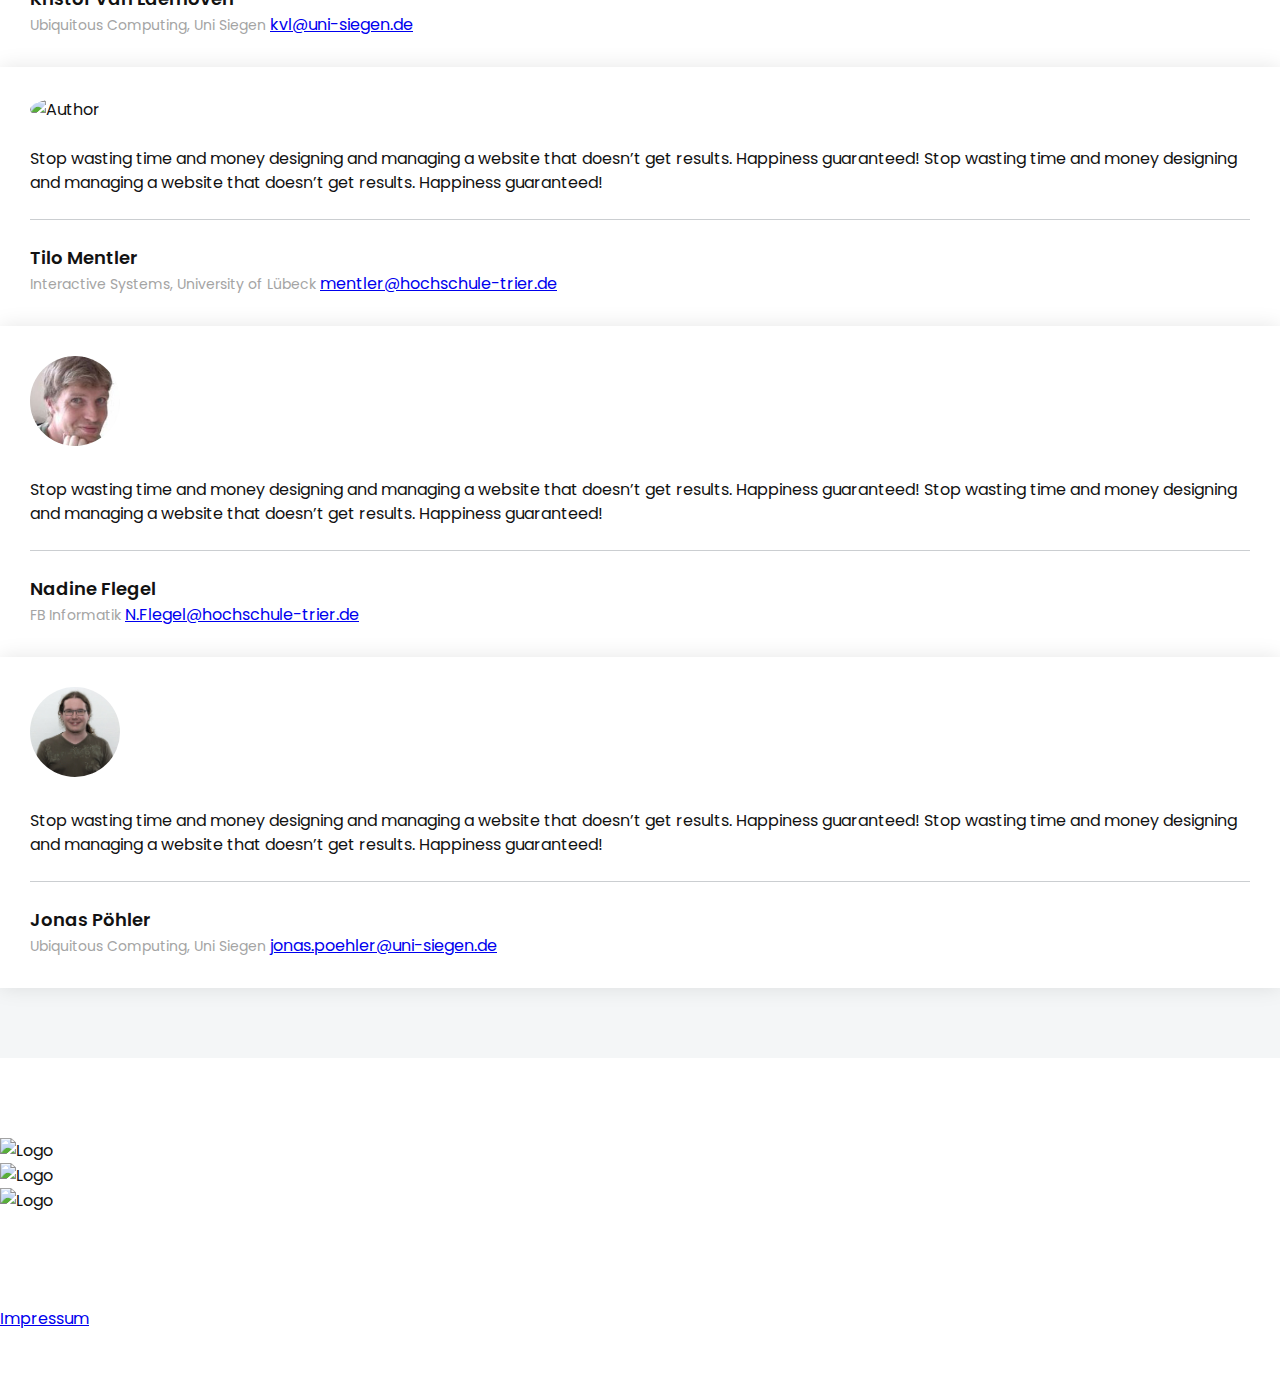
==== commit 8be7089d: "Spelling mistakes" ====
--- a/index.html
+++ b/index.html
@@ -172,8 +172,8 @@
                             <img src="assets/images/icon-2.png" alt="Icon">
                         </div>
                         <div class="about-content media-body">
-                            <h4 class="about-title">Human-centered design process</h4>
-                            <p class="text">Design in control rooms following a human-centered and participatory design process.</p>
+                            <h4 class="about-title">Human-centred design process</h4>
+                            <p class="text">Design in control rooms following a human-centred and participatory design process.</p>
                         </div>
                     </div> <!-- single about -->
                 </div>
@@ -215,7 +215,7 @@
                 <div class="col-lg-6">
                     <div class="section-title text-center pb-20">
                         <h3 class="title">News</h3>
-                        <p class="text">Comming soon</p>
+                        <p class="text">Coming soon</p>
                     </div> <!-- section title -->
                 </div>
             </div> <!-- row -->
@@ -296,7 +296,7 @@
             <div class="col-lg-6">
                 <div class="section-title text-center pb-20">
                     <h3 class="title">Publications</h3>
-                    <p class="text">Stop wasting time and money designing and managing a website that doesn’t get results. Happiness guaranteed!</p>
+                    <p class="text">Have a look at our most recent publications</p>
                 </div> <!-- row -->
             </div>
         </div> <!-- row -->
@@ -314,50 +314,53 @@
                         <div class="portfolio-overlay d-flex align-items-center justify-content-center">
                             <div class="portfolio-content">
                                 <div class="portfolio-icon">
-                                    <a href="#"><i class="lni-link"></i></a>
+                                    <a target="_blank" href="https://dl.acm.org/doi/pdf/10.1145/3419016.3431485?casa_token=bNcsZPtFV9YAAAAA:LnLZ65fmbdyTlAKfnyUKY_yvsoSYe7Wu1WAo3-KZL0kvT1t0NudEWDOM-F9sfvFx0ZeMcZvHa45m"><i class="lni-link"></i></a>
                                 </div>
                             </div>
                         </div>
                     </div>
                     <div class="portfolio-text">
-                        <h4 class="portfolio-title"><a href="#">Short description for the ones who look for something new. Awesome!</a></h4>
-                        <p class="text">Short description for the ones who look for something new. Awesome!</p>
+                        <h4 class="portfolio-title"><a target="_blank" href="https://dl.acm.org/doi/pdf/10.1145/3419016.3431485?casa_token=bNcsZPtFV9YAAAAA:LnLZ65fmbdyTlAKfnyUKY_yvsoSYe7Wu1WAo3-KZL0kvT1t0NudEWDOM-F9sfvFx0ZeMcZvHa45m">The quest for raw signals: a quality review of publicly available photoplethysmography datasets.</a></h4>
+                        <p class="text">[Wolling, Florian, and Kristof Van Laerhoven. "The quest for raw signals: a quality review of publicly available 
+                            photoplethysmography datasets." Proceedings of the Third Workshop on Data: Acquisition To Analysis. 2020.]</p>
                     </div>
                 </div> <!-- single portfolio -->
-            </div>
+            </div> 
             <div class="col-lg-4 col-sm-6 marketing-3 research-3">
-                <div class="single-portfolio mt-30 wow fadeInUp" data-wow-duration="0.5s" data-wow-delay="0.4s">
+                <div class="single-portfolio mt-30 wow fadeInUp" data-wow-duration="0.5s" data-wow-delay="0.2s">
                     <div class="portfolio-image">
-                        <img src="assets/images/portfolio-2.png" alt="">
+                        <img src="assets/images/portfolio-1.png" alt="">
                         <div class="portfolio-overlay d-flex align-items-center justify-content-center">
                             <div class="portfolio-content">
                                 <div class="portfolio-icon">
-                                    <a href="#"><i class="lni-link"></i></a>
+                                    <a target="_blank" href="https://dl.acm.org/doi/pdf/10.1145/3419016.3431485?casa_token=bNcsZPtFV9YAAAAA:LnLZ65fmbdyTlAKfnyUKY_yvsoSYe7Wu1WAo3-KZL0kvT1t0NudEWDOM-F9sfvFx0ZeMcZvHa45m"><i class="lni-link"></i></a>
                                 </div>
                             </div>
                         </div>
                     </div>
                     <div class="portfolio-text">
-                        <h4 class="portfolio-title"><a href="#">Graphics Design</a></h4>
-                        <p class="text">Short description for the ones who look for something new. Awesome!</p>
+                        <h4 class="portfolio-title"><a target="_blank" href="https://dl.acm.org/doi/pdf/10.1145/3419016.3431485?casa_token=bNcsZPtFV9YAAAAA:LnLZ65fmbdyTlAKfnyUKY_yvsoSYe7Wu1WAo3-KZL0kvT1t0NudEWDOM-F9sfvFx0ZeMcZvHa45m">The quest for raw signals: a quality review of publicly available photoplethysmography datasets.</a></h4>
+                        <p class="text">[Wolling, Florian, and Kristof Van Laerhoven. "The quest for raw signals: a quality review of publicly available 
+                            photoplethysmography datasets." Proceedings of the Third Workshop on Data: Acquisition To Analysis. 2020.]</p>
                     </div>
                 </div> <!-- single portfolio -->
             </div>
             <div class="col-lg-4 col-sm-6 branding-3 marketing-3">
-                <div class="single-portfolio mt-30 wow fadeInUp" data-wow-duration="0.5s" data-wow-delay="0.7s">
+                <div class="single-portfolio mt-30 wow fadeInUp" data-wow-duration="0.5s" data-wow-delay="0.2s">
                     <div class="portfolio-image">
-                        <img src="assets/images/portfolio-3.png" alt="">
+                        <img src="assets/images/portfolio-1.png" alt="">
                         <div class="portfolio-overlay d-flex align-items-center justify-content-center">
                             <div class="portfolio-content">
                                 <div class="portfolio-icon">
-                                    <a href="#"><i class="lni-link"></i></a>
+                                    <a target="_blank" href="https://dl.acm.org/doi/pdf/10.1145/3419016.3431485?casa_token=bNcsZPtFV9YAAAAA:LnLZ65fmbdyTlAKfnyUKY_yvsoSYe7Wu1WAo3-KZL0kvT1t0NudEWDOM-F9sfvFx0ZeMcZvHa45m"><i class="lni-link"></i></a>
                                 </div>
                             </div>
                         </div>
                     </div>
                     <div class="portfolio-text">
-                        <h4 class="portfolio-title"><a href="#">Graphics Design</a></h4>
-                        <p class="text">Short description for the ones who look for something new. Awesome!</p>
+                        <h4 class="portfolio-title"><a target="_blank" href="https://dl.acm.org/doi/pdf/10.1145/3419016.3431485?casa_token=bNcsZPtFV9YAAAAA:LnLZ65fmbdyTlAKfnyUKY_yvsoSYe7Wu1WAo3-KZL0kvT1t0NudEWDOM-F9sfvFx0ZeMcZvHa45m">The quest for raw signals: a quality review of publicly available photoplethysmography datasets.</a></h4>
+                        <p class="text">[Wolling, Florian, and Kristof Van Laerhoven. "The quest for raw signals: a quality review of publicly available 
+                            photoplethysmography datasets." Proceedings of the Third Workshop on Data: Acquisition To Analysis. 2020.]</p>
                     </div>
                 </div> <!-- single portfolio -->
             </div>
@@ -376,7 +379,7 @@
                 <div class="col-lg-6">
                     <div class="section-title text-center pb-20">
                         <h3 class="title">Contact</h3>
-                        <p class="text">Stop wasting time and money designing and managing a website that doesn’t get results. Happiness guaranteed!</p>
+                        <p class="text">Get in touch with us. We are happy to talk more about this project.</p>
                     </div> <!-- section title -->
                 </div>
             </div> <!-- row -->
